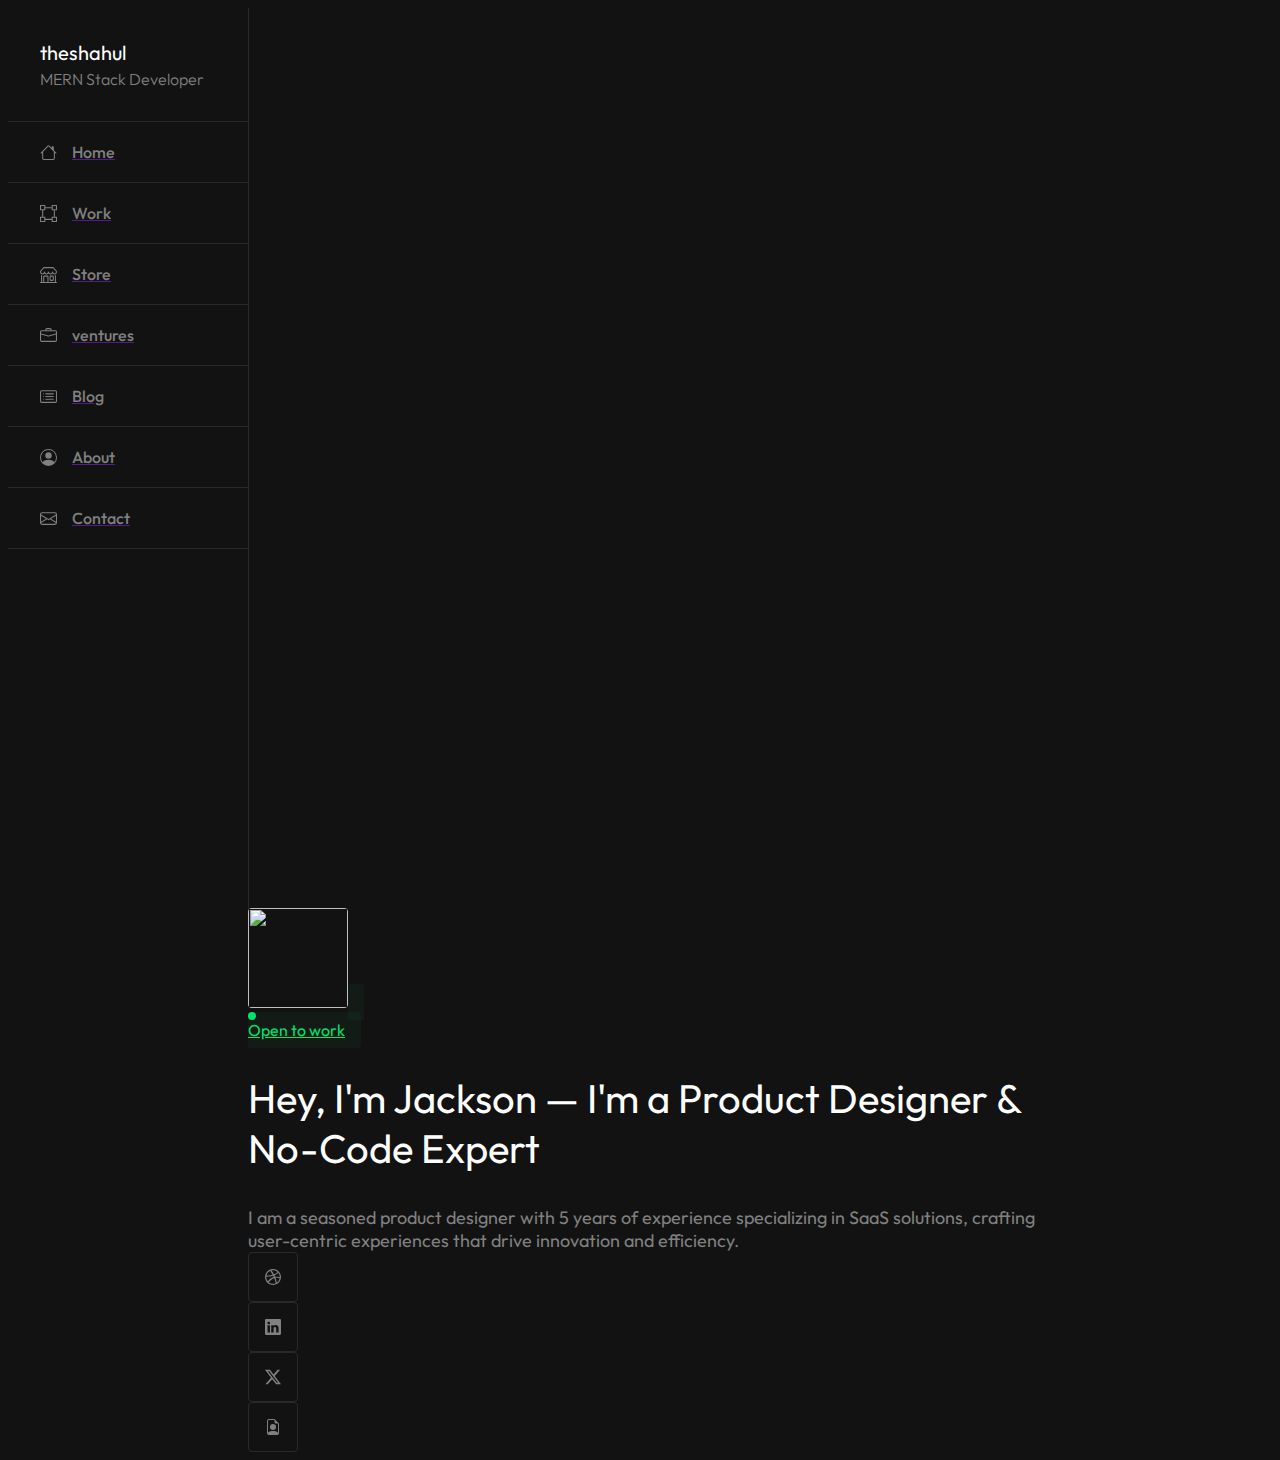
==== index.html @ 5f88583a "works on index.html" ====
<!doctype html>
<html lang="en">

<head>
    <!-- Required meta tags -->
    <meta charset="utf-8">
    <meta name="viewport" content="width=device-width, initial-scale=1">

    <!-- Bootstrap CSS -->
    <link href="https://cdn.jsdelivr.net/npm/bootstrap@5.0.2/dist/css/bootstrap.min.css" rel="stylesheet"
        integrity="sha384-EVSTQN3/azprG1Anm3QDgpJLIm9Nao0Yz1ztcQTwFspd3yD65VohhpuuCOmLASjC" crossorigin="anonymous">

    <!-- bootstrap icons -->
    <link rel="stylesheet" href="https://cdnjs.cloudflare.com/ajax/libs/bootstrap-icons/1.11.1/bootstrap-icons.svg">

    <!-- common css -->
    <link rel="stylesheet" href="assets/css/common.css">

    <!-- index css -->
    <link rel="stylesheet" href="assets/css/index.css">


    <title>theshahul</title>
</head>

<body>

    <!-- navbar start here -->
    <div class="side-navbar d-flex flex-column position-fixed top-0 start-0">
        <div class="side-navbar-name-jobtitle-wrap">
            <h5 class="side-navbar-name">theshahul</h5>
            <p class="side-navbar-jobtitle">MERN Stack Developer</p>
            <div class="navbar-btn">
                <label for="check" style="cursor: pointer;">
                    <svg xmlns="http://www.w3.org/2000/svg" width="22" height="22" fill="currentColor"
                        class="bi bi-grid" viewBox="0 0 16 16" id="navbar-btn-icon">
                        <path
                            d="M1 2.5A1.5 1.5 0 0 1 2.5 1h3A1.5 1.5 0 0 1 7 2.5v3A1.5 1.5 0 0 1 5.5 7h-3A1.5 1.5 0 0 1 1 5.5v-3zM2.5 2a.5.5 0 0 0-.5.5v3a.5.5 0 0 0 .5.5h3a.5.5 0 0 0 .5-.5v-3a.5.5 0 0 0-.5-.5h-3zm6.5.5A1.5 1.5 0 0 1 10.5 1h3A1.5 1.5 0 0 1 15 2.5v3A1.5 1.5 0 0 1 13.5 7h-3A1.5 1.5 0 0 1 9 5.5v-3zm1.5-.5a.5.5 0 0 0-.5.5v3a.5.5 0 0 0 .5.5h3a.5.5 0 0 0 .5-.5v-3a.5.5 0 0 0-.5-.5h-3zM1 10.5A1.5 1.5 0 0 1 2.5 9h3A1.5 1.5 0 0 1 7 10.5v3A1.5 1.5 0 0 1 5.5 15h-3A1.5 1.5 0 0 1 1 13.5v-3zm1.5-.5a.5.5 0 0 0-.5.5v3a.5.5 0 0 0 .5.5h3a.5.5 0 0 0 .5-.5v-3a.5.5 0 0 0-.5-.5h-3zm6.5.5A1.5 1.5 0 0 1 10.5 9h3a1.5 1.5 0 0 1 1.5 1.5v3a1.5 1.5 0 0 1-1.5 1.5h-3A1.5 1.5 0 0 1 9 13.5v-3zm1.5-.5a.5.5 0 0 0-.5.5v3a.5.5 0 0 0 .5.5h3a.5.5 0 0 0 .5-.5v-3a.5.5 0 0 0-.5-.5h-3z" />
                    </svg>
                </label>
            </div>
        </div>
        <input type="checkbox" id="check" style="display: none;">
        <nav class="side-navbar-items d-flex flex-column">
            <a href="" class="text-decoration-none">
                <div class="side-navbar-item">
                    <svg xmlns="http://www.w3.org/2000/svg" width="17" height="17" fill="currentColor"
                        class="bi bi-house" viewBox="0 0 16 16">
                        <path
                            d="M8.707 1.5a1 1 0 0 0-1.414 0L.646 8.146a.5.5 0 0 0 .708.708L2 8.207V13.5A1.5 1.5 0 0 0 3.5 15h9a1.5 1.5 0 0 0 1.5-1.5V8.207l.646.647a.5.5 0 0 0 .708-.708L13 5.793V2.5a.5.5 0 0 0-.5-.5h-1a.5.5 0 0 0-.5.5v1.293L8.707 1.5ZM13 7.207V13.5a.5.5 0 0 1-.5.5h-9a.5.5 0 0 1-.5-.5V7.207l5-5 5 5Z" />
                    </svg>
                    <p>Home</p>
                </div>
            </a>
            <a href="" class="text-decoration-none">
                <div class="side-navbar-item">
                    <svg xmlns="http://www.w3.org/2000/svg" width="17" height="17" fill="currentColor"
                        class="bi bi-bounding-box" viewBox="0 0 16 16">
                        <path
                            d="M5 2V0H0v5h2v6H0v5h5v-2h6v2h5v-5h-2V5h2V0h-5v2H5zm6 1v2h2v6h-2v2H5v-2H3V5h2V3h6zm1-2h3v3h-3V1zm3 11v3h-3v-3h3zM4 15H1v-3h3v3zM1 4V1h3v3H1z" />
                    </svg>
                    <p>Work</p>
                </div>
            </a>
            <a href="" class="text-decoration-none">
                <div class="side-navbar-item">
                    <svg xmlns="http://www.w3.org/2000/svg" width="17" height="17" fill="currentColor"
                        class="bi bi-shop" viewBox="0 0 16 16">
                        <path
                            d="M2.97 1.35A1 1 0 0 1 3.73 1h8.54a1 1 0 0 1 .76.35l2.609 3.044A1.5 1.5 0 0 1 16 5.37v.255a2.375 2.375 0 0 1-4.25 1.458A2.371 2.371 0 0 1 9.875 8 2.37 2.37 0 0 1 8 7.083 2.37 2.37 0 0 1 6.125 8a2.37 2.37 0 0 1-1.875-.917A2.375 2.375 0 0 1 0 5.625V5.37a1.5 1.5 0 0 1 .361-.976l2.61-3.045zm1.78 4.275a1.375 1.375 0 0 0 2.75 0 .5.5 0 0 1 1 0 1.375 1.375 0 0 0 2.75 0 .5.5 0 0 1 1 0 1.375 1.375 0 1 0 2.75 0V5.37a.5.5 0 0 0-.12-.325L12.27 2H3.73L1.12 5.045A.5.5 0 0 0 1 5.37v.255a1.375 1.375 0 0 0 2.75 0 .5.5 0 0 1 1 0zM1.5 8.5A.5.5 0 0 1 2 9v6h1v-5a1 1 0 0 1 1-1h3a1 1 0 0 1 1 1v5h6V9a.5.5 0 0 1 1 0v6h.5a.5.5 0 0 1 0 1H.5a.5.5 0 0 1 0-1H1V9a.5.5 0 0 1 .5-.5zM4 15h3v-5H4v5zm5-5a1 1 0 0 1 1-1h2a1 1 0 0 1 1 1v3a1 1 0 0 1-1 1h-2a1 1 0 0 1-1-1v-3zm3 0h-2v3h2v-3z" />
                    </svg>
                    <p>Store</p>
                </div>
            </a>
            <a href="" class="text-decoration-none">
                <div class="side-navbar-item">
                    <svg xmlns="http://www.w3.org/2000/svg" width="17" height="17" fill="currentColor"
                        class="bi bi-briefcase" viewBox="0 0 16 16">
                        <path
                            d="M6.5 1A1.5 1.5 0 0 0 5 2.5V3H1.5A1.5 1.5 0 0 0 0 4.5v8A1.5 1.5 0 0 0 1.5 14h13a1.5 1.5 0 0 0 1.5-1.5v-8A1.5 1.5 0 0 0 14.5 3H11v-.5A1.5 1.5 0 0 0 9.5 1h-3zm0 1h3a.5.5 0 0 1 .5.5V3H6v-.5a.5.5 0 0 1 .5-.5zm1.886 6.914L15 7.151V12.5a.5.5 0 0 1-.5.5h-13a.5.5 0 0 1-.5-.5V7.15l6.614 1.764a1.5 1.5 0 0 0 .772 0zM1.5 4h13a.5.5 0 0 1 .5.5v1.616L8.129 7.948a.5.5 0 0 1-.258 0L1 6.116V4.5a.5.5 0 0 1 .5-.5z" />
                    </svg>
                    <p>ventures</p>
                </div>
            </a>
            <a href="" class="text-decoration-none">
                <div class="side-navbar-item">
                    <svg xmlns="http://www.w3.org/2000/svg" width="17" height="17" fill="currentColor"
                        class="bi bi-card-list" viewBox="0 0 16 16">
                        <path
                            d="M14.5 3a.5.5 0 0 1 .5.5v9a.5.5 0 0 1-.5.5h-13a.5.5 0 0 1-.5-.5v-9a.5.5 0 0 1 .5-.5h13zm-13-1A1.5 1.5 0 0 0 0 3.5v9A1.5 1.5 0 0 0 1.5 14h13a1.5 1.5 0 0 0 1.5-1.5v-9A1.5 1.5 0 0 0 14.5 2h-13z" />
                        <path
                            d="M5 8a.5.5 0 0 1 .5-.5h7a.5.5 0 0 1 0 1h-7A.5.5 0 0 1 5 8zm0-2.5a.5.5 0 0 1 .5-.5h7a.5.5 0 0 1 0 1h-7a.5.5 0 0 1-.5-.5zm0 5a.5.5 0 0 1 .5-.5h7a.5.5 0 0 1 0 1h-7a.5.5 0 0 1-.5-.5zm-1-5a.5.5 0 1 1-1 0 .5.5 0 0 1 1 0zM4 8a.5.5 0 1 1-1 0 .5.5 0 0 1 1 0zm0 2.5a.5.5 0 1 1-1 0 .5.5 0 0 1 1 0z" />
                    </svg>
                    <p>Blog</p>
                </div>
            </a>
            <a href="" class="text-decoration-none">
                <div class="side-navbar-item">
                    <svg xmlns="http://www.w3.org/2000/svg" width="17" height="17" fill="currentColor"
                        class="bi bi-person-circle" viewBox="0 0 16 16">
                        <path d="M11 6a3 3 0 1 1-6 0 3 3 0 0 1 6 0z" />
                        <path fill-rule="evenodd"
                            d="M0 8a8 8 0 1 1 16 0A8 8 0 0 1 0 8zm8-7a7 7 0 0 0-5.468 11.37C3.242 11.226 4.805 10 8 10s4.757 1.225 5.468 2.37A7 7 0 0 0 8 1z" />
                    </svg>
                    <p>About</p>
                </div>
            </a>
            <a href="" class="text-decoration-none">
                <div class="side-navbar-item">
                    <svg xmlns="http://www.w3.org/2000/svg" width="17" height="17" fill="currentColor"
                        class="bi bi-envelope" viewBox="0 0 16 16">
                        <path
                            d="M0 4a2 2 0 0 1 2-2h12a2 2 0 0 1 2 2v8a2 2 0 0 1-2 2H2a2 2 0 0 1-2-2V4Zm2-1a1 1 0 0 0-1 1v.217l7 4.2 7-4.2V4a1 1 0 0 0-1-1H2Zm13 2.383-4.708 2.825L15 11.105V5.383Zm-.034 6.876-5.64-3.471L8 9.583l-1.326-.795-5.64 3.47A1 1 0 0 0 2 13h12a1 1 0 0 0 .966-.741ZM1 11.105l4.708-2.897L1 5.383v5.722Z" />
                    </svg>
                    <p>Contact</p>
                </div>
            </a>
        </nav>
    </div>
    <!-- navbar end here -->


    <!-- main content start here -->
    <main class="main-content">
        <div class="about-section-sub-wrap p-5 d-flex justify-content-center">
            <div class="d-flex flex-column about-section-sub">
                <div class="d-flex justify-content-between">
                    <img src="https://framerusercontent.com/images/oIyuUF3XQRzJcoPj4QE687vFhCo.jpg?scale-down-to=512"
                        alt="" width="100px" height="100px" style="object-fit: cover;border-radius: 4px;">
                    <a href="" class="text-decoration-none d-flex gap-3 open-to-work-btn align-items-center">
                        <div style="width: 8px;height: 8px;border-radius: 100%;background-color: rgb(3, 226, 107);">
                        </div>
                        Open to work
                    </a>
                </div>
                <div class="d-flex flex-column gap-3" style="max-width: 800px;">
                    <h2 class="about-section-sub-heading">
                        Hey, I'm Jackson — I'm a Product Designer & No-Code Expert
                    </h2>
                    <p class="about-section-sub-description">I am a seasoned product designer with 5 years of experience specializing in SaaS solutions,
                        crafting user-centric experiences that drive innovation and efficiency.</p>
                </div>
                <div class="d-flex gap-3">
                    <a href="" class="social-item">
                        <svg xmlns="http://www.w3.org/2000/svg" width="16" height="16" fill="currentColor"
                            class="bi bi-dribbble" viewBox="0 0 16 16">
                            <path fill-rule="evenodd"
                                d="M8 0C3.584 0 0 3.584 0 8s3.584 8 8 8c4.408 0 8-3.584 8-8s-3.592-8-8-8zm5.284 3.688a6.802 6.802 0 0 1 1.545 4.251c-.226-.043-2.482-.503-4.755-.217-.052-.112-.096-.234-.148-.355-.139-.33-.295-.668-.451-.99 2.516-1.023 3.662-2.498 3.81-2.69zM8 1.18c1.735 0 3.323.65 4.53 1.718-.122.174-1.155 1.553-3.584 2.464-1.12-2.056-2.36-3.74-2.551-4A6.95 6.95 0 0 1 8 1.18zm-2.907.642A43.123 43.123 0 0 1 7.627 5.77c-3.193.85-6.013.833-6.317.833a6.865 6.865 0 0 1 3.783-4.78zM1.163 8.01V7.8c.295.01 3.61.053 7.02-.971.199.381.381.772.555 1.162l-.27.078c-3.522 1.137-5.396 4.243-5.553 4.504a6.817 6.817 0 0 1-1.752-4.564zM8 14.837a6.785 6.785 0 0 1-4.19-1.44c.12-.252 1.509-2.924 5.361-4.269.018-.009.026-.009.044-.017a28.246 28.246 0 0 1 1.457 5.18A6.722 6.722 0 0 1 8 14.837zm3.81-1.171c-.07-.417-.435-2.412-1.328-4.868 2.143-.338 4.017.217 4.251.295a6.774 6.774 0 0 1-2.924 4.573z" />
                        </svg>
                    </a>
                    <a href="" class="social-item">
                        <svg xmlns="http://www.w3.org/2000/svg" width="16" height="16" fill="currentColor"
                            class="bi bi-linkedin" viewBox="0 0 16 16">
                            <path
                                d="M0 1.146C0 .513.526 0 1.175 0h13.65C15.474 0 16 .513 16 1.146v13.708c0 .633-.526 1.146-1.175 1.146H1.175C.526 16 0 15.487 0 14.854V1.146zm4.943 12.248V6.169H2.542v7.225h2.401zm-1.2-8.212c.837 0 1.358-.554 1.358-1.248-.015-.709-.52-1.248-1.342-1.248-.822 0-1.359.54-1.359 1.248 0 .694.521 1.248 1.327 1.248h.016zm4.908 8.212V9.359c0-.216.016-.432.08-.586.173-.431.568-.878 1.232-.878.869 0 1.216.662 1.216 1.634v3.865h2.401V9.25c0-2.22-1.184-3.252-2.764-3.252-1.274 0-1.845.7-2.165 1.193v.025h-.016a5.54 5.54 0 0 1 .016-.025V6.169h-2.4c.03.678 0 7.225 0 7.225h2.4z" />
                        </svg>
                    </a>
                    <a href="" class="social-item">
                        <svg xmlns="http://www.w3.org/2000/svg" width="16" height="16" fill="currentColor"
                            class="bi bi-twitter-x" viewBox="0 0 16 16">
                            <path
                                d="M12.6.75h2.454l-5.36 6.142L16 15.25h-4.937l-3.867-5.07-4.425 5.07H.316l5.733-6.57L0 .75h5.063l3.495 4.633L12.601.75Zm-.86 13.028h1.36L4.323 2.145H2.865l8.875 11.633Z" />
                        </svg>
                    </a>
                    <a href="" class="social-item">
                        <svg xmlns="http://www.w3.org/2000/svg" width="16" height="16" fill="currentColor"
                            class="bi bi-file-earmark-person" viewBox="0 0 16 16">
                            <path d="M11 8a3 3 0 1 1-6 0 3 3 0 0 1 6 0z" />
                            <path
                                d="M14 14V4.5L9.5 0H4a2 2 0 0 0-2 2v12a2 2 0 0 0 2 2h8a2 2 0 0 0 2-2zM9.5 3A1.5 1.5 0 0 0 11 4.5h2v9.255S12 12 8 12s-5 1.755-5 1.755V2a1 1 0 0 1 1-1h5.5v2z" />
                        </svg>
                    </a>
                </div>
            </div>
        </div>
    </main>
    <!-- main content end here -->









    <!-- navbar script -->
    <script src="assets/javascript/navbar.js"></script>

    <!-- Bootstrap Bundle with Popper -->
    <script src="https://cdn.jsdelivr.net/npm/bootstrap@5.0.2/dist/js/bootstrap.bundle.min.js"
        integrity="sha384-MrcW6ZMFYlzcLA8Nl+NtUVF0sA7MsXsP1UyJoMp4YLEuNSfAP+JcXn/tWtIaxVXM"
        crossorigin="anonymous"></script>


</body>

</html>
---- assets/css/common.css ----
@import url('https://fonts.googleapis.com/css2?family=Outfit:wght@100;200;300;400;500&display=swap');


:root {
    --background-color: rgb(18, 18, 18);
    --primary-text-color: rgb(255, 255, 255);
    --secomdary-text-color: rgb(128, 128, 128);
    --border-color: rgb(41, 41, 41);
    --hover-yellow: rgba(252, 163, 17, 1);
    --hover-primary: rgb(25, 25, 25);
    --font-size-12: 12px;
    --font-size-14: 14px;
    --font-size-16: 16px;
    --font-size-18: 18px;
    --font-size-20: 20px;
    --font-size-28: 28px;
    --font-size-40: 40px;
    --font-weight-100: 100;
    --font-weight-200: 200;
    --font-weight-300: 300;
    --font-weight-400: 400;
    --font-weight-500: 500;

}


body {
    background-color: var(--background-color);
    font-family: 'Outfit', sans-serif;
    font-size: 16px;
}


/* navbar css start */
.side-navbar {
    z-index: 999;
    width: 240px;
    height: 100vh;
    border: none;
    border-right: 1px solid var(--border-color);
    background-color: var(--background-color);
}


.side-navbar-name-jobtitle-wrap {
    padding: 32px;
    display: flex;
    flex-direction: column;
    gap: 4px;
    border-bottom: 1px solid var(--border-color);
}


.side-navbar-name-jobtitle-wrap h5,
p {
    margin: 0;
    padding: 0;
}

.side-navbar-name {
    font-size: var(--font-size-20);
    font-weight: var(--font-weight-400);
    color: var(--primary-text-color);
    transition: color ease-in;
    cursor: pointer;
}

.side-navbar-name:hover {
    color: var(--hover-yellow);
}

.side-navbar-jobtitle {
    cursor: pointer;
    color: var(--secomdary-text-color);
    font-size: var(--font-size-16);
    font-weight: var(--font-weight-300);
}

.navbar-btn {
    display: none;
}

.side-navbar-item {
    padding: 20px 32px;
    border-bottom: 1px solid var(--border-color);
    display: flex;
    align-items: center;
    gap: 15px;
    color: var(--secomdary-text-color);
    font-size: var(--font-size-16);
    font-weight: var(--font-weight-500);
    transition: all .4s ease-in-out;
    background-color: var(--background-color);
}

.side-navbar-item:hover {
    background-color: var(--hover-primary);
    color: var(--primary-text-color);
}

.navbar-btn-icon-rotate-45 {
    transform: rotate(45deg);
    transition: transform .3s ease-in-out;
}

.navbar-btn-icon-rotate-0 {
    transform: rotate(0);
    transition: transform .3s ease-in-out;
}

@media screen and (max-width:1200px) {

    .side-navbar {
        width: 100%;
        height: 60px;
        border: none;
        border-bottom: 1px solid var(--border-color);
        background-color: var(--background-color);

    }

    .side-navbar-jobtitle {
        display: none;
    }

    .side-navbar-name-jobtitle-wrap {
        border: none;
        padding: 0 2rem;
        display: flex;
        flex-direction: row;
        align-items: center;
        justify-content: space-between;
        min-height: 60px;
        z-index: 998;
        background-color: var(--background-color);
        border-bottom: 1px solid var(--border-color);
    }

    .side-navbar-items {
        transform: translateY(-170%);
        transition: transform .4s ease-in-out;
        z-index: 997;

    }

    .navbar-btn {
        display: block;
        color: var(--primary-text-color);

    }

    #check:checked~.side-navbar-items {
        transform: translateY(0);
    }

}

/* navbar css end */
---- assets/css/index.css ----
@import url(./common.css);

.main-content {
    margin-left: 240px;
}

.about-section-sub {
    width: 1400px;
    gap: 40px;
}

.open-to-work-btn {
    background-color: rgba(18, 253, 127, 0.04);
    border-radius: 4px;
    color: rgb(3, 226, 107);
    padding: 8px 16px;
    transition: all .3s ease-in;
    height: min-content;
}

.open-to-work-btn:hover {
    background-color: rgba(18, 253, 128, 0.068);
    color: rgb(3, 226, 107);
}

.social-item {
    width: 48px;
    height: 48px;
    border: 1px solid var(--border-color);
    display: flex;
    align-items: center;
    justify-content: center;
    color: var(--secomdary-text-color);
    border-radius: 4px;
    transition: all .4s ease-in-out;
}

.social-item:hover {
    background-color: var(--hover-primary);
    color: var(--primary-text-color);
}

.about-section-sub-heading {
    font-size: var(--font-size-40);
    color: var(--primary-text-color);
    font-weight: var(--font-wight-400);
}

.about-section-sub-description {
    color: var(--secomdary-text-color);
    font-weight: var(--font-wight-300);
    font-size: var(--font-size-18);

}

@media screen and (max-width:1200px) {
    .main-content {
        margin-left: 0;
        margin-top: 60px;
    }
}
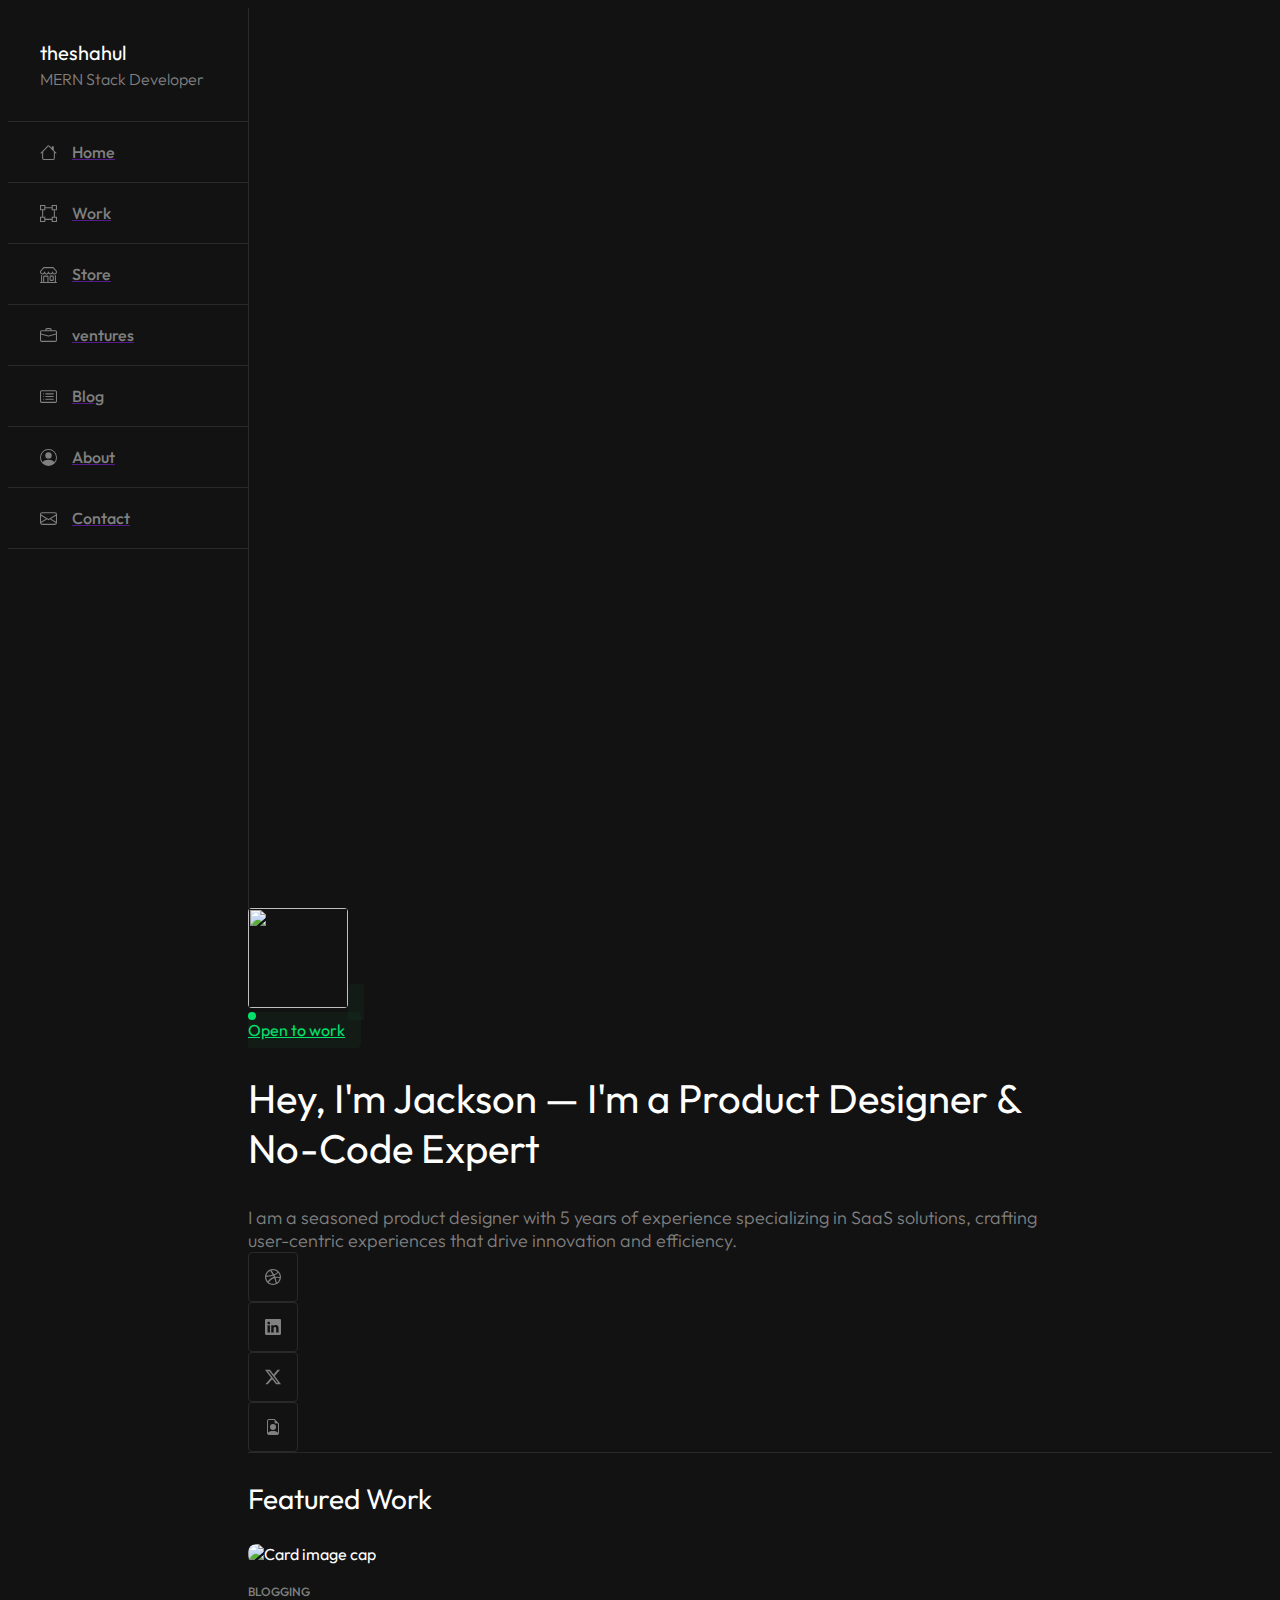
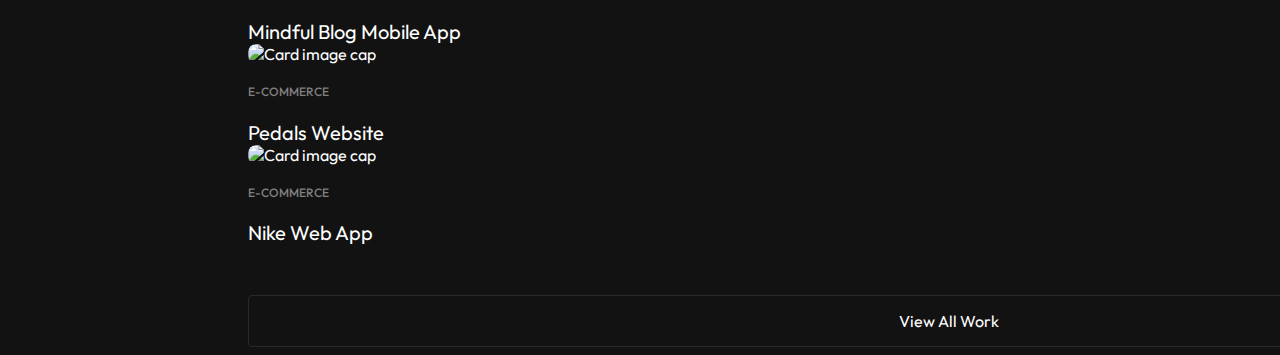
==== commit 4cb3cf0f: "create featured work section in index.html,need more good code practice" ====
--- a/index.html
+++ b/index.html
@@ -122,8 +122,8 @@
 
     <!-- main content start here -->
     <main class="main-content">
-        <div class="about-section-sub-wrap p-5 d-flex justify-content-center">
-            <div class="d-flex flex-column about-section-sub">
+        <div class="about-section-wrap p-md-5 p-4 d-flex justify-content-center">
+            <div class="d-flex flex-column about-section-container">
                 <div class="d-flex justify-content-between">
                     <img src="https://framerusercontent.com/images/oIyuUF3XQRzJcoPj4QE687vFhCo.jpg?scale-down-to=512"
                         alt="" width="100px" height="100px" style="object-fit: cover;border-radius: 4px;">
@@ -133,11 +133,12 @@
                         Open to work
                     </a>
                 </div>
-                <div class="d-flex flex-column gap-3" style="max-width: 800px;">
-                    <h2 class="about-section-sub-heading">
+                <div class="d-flex flex-column gap-3 about-section-content">
+                    <h2 class="about-section-heading">
                         Hey, I'm Jackson — I'm a Product Designer & No-Code Expert
                     </h2>
-                    <p class="about-section-sub-description">I am a seasoned product designer with 5 years of experience specializing in SaaS solutions,
+                    <p class="about-section-description">I am a seasoned product designer with 5 years of experience
+                        specializing in SaaS solutions,
                         crafting user-centric experiences that drive innovation and efficiency.</p>
                 </div>
                 <div class="d-flex gap-3">
@@ -173,6 +174,66 @@
                 </div>
             </div>
         </div>
+        <div class="featured-work-section-wrap p-md-5 p-4 d-flex justify-content-center">
+            <div class="featured-work-section-container " style="width: 1400px;">
+                <div class="featured-work-section-head-wrap">
+                    <h3 class="featured-work-section-heading">Featured Work</h3>
+                </div>
+                <div class="row justify-content-between mt-5" style="row-gap: 30px;">
+                    <div class="col-12  col-lg-6 col-xl-4">
+                        <div class="card" style="width: 100%;">
+                            <div class="image-wrap">
+                                <img class="card-img-top"
+                                    src="https://framerusercontent.com/images/isuy4zvThkzCNgjg9FrXesN4DJA.webp"
+                                    alt="Card image cap">
+                            </div>
+                            <div class="card-body">
+                                <h5 class="card-title">BLOGGING</h5>
+                                <p class="card-text">
+                                    Mindful Blog Mobile App
+                                </p>
+
+                            </div>
+                        </div>
+                    </div>
+                    <div class="col-12  col-lg-6 col-xl-4">
+                        <div class="card" style="width: 100%;">
+                            <div class="image-wrap">
+                                <img class="card-img-top"
+                                    src="https://framerusercontent.com/images/VL1paRJcTdgdBftv6w0aff87XQQ.jpg?scale-down-to=512"
+                                    alt="Card image cap">
+                            </div>
+                            <div class="card-body">
+                                <h5 class="card-title">E-COMMERCE</h5>
+                                <p class="card-text">Pedals Website</p>
+
+                            </div>
+                        </div>
+                    </div>
+                    <div class="col-12  col-lg-6 col-xl-4">
+                        <div class="card" style="width: 100%;">
+                            <div class="image-wrap">
+                                <img class="card-img-top"
+                                    src="https://framerusercontent.com/images/KQp15xIkdDYP9w6se5eUh9Rq7Y.jpg?scale-down-to=512"
+                                    alt="Card image cap">
+                            </div>
+                            <div class="card-body">
+                                <h5 class="card-title">
+                                    E-COMMERCE</h5>
+                                <p class="card-text">Nike Web App</p>
+
+                            </div>
+                        </div>
+                    </div>
+                </div>
+                <a href="" class="bottom-btn">
+                    <div class="bottom-btn-text">
+                        <span class="first-text">View All Work</span>
+                        <span class="second-text">View All Work</span>
+                    </div>
+                </a>
+            </div>
+        </div>
     </main>
     <!-- main content end here -->
 
--- a/assets/css/index.css
+++ b/assets/css/index.css
@@ -4,7 +4,11 @@
     margin-left: 240px;
 }
 
-.about-section-sub {
+.about-section-wrap {
+    border-bottom: 1px solid var(--border-color);
+}
+
+.about-section-container {
     width: 1400px;
     gap: 40px;
 }
@@ -40,17 +44,112 @@
     color: var(--primary-text-color);
 }
 
-.about-section-sub-heading {
+.about-section-content {
+    max-width: 800px;
+}
+
+.about-section-heading {
     font-size: var(--font-size-40);
     color: var(--primary-text-color);
-    font-weight: var(--font-wight-400);
+    font-weight: var(--font-weight-400);
 }
 
-.about-section-sub-description {
+.about-section-description {
     color: var(--secomdary-text-color);
-    font-weight: var(--font-wight-300);
+    font-weight: var(--font-weight-300);
     font-size: var(--font-size-18);
 
+}
+
+.featured-work-section-heading {
+    font-size: var(--font-size-28);
+    color: var(--primary-text-color);
+    font-weight: var(--font-weight-400);
+}
+
+.card {
+    background-color: transparent;
+    color: var(--primary-text-color);
+    border-radius: 8px;
+    cursor: pointer;
+}
+
+.image-wrap {
+    overflow: hidden;
+    border-radius: inherit;
+}
+
+.card:hover .card-img-top {
+    transform: scale(1.1);
+}
+
+.card:hover .card-body .card-text {
+    color: var(--hover-yellow);
+}
+
+.card-img-top {
+    border-radius: inherit;
+    height: 300px;
+    object-fit: cover;
+    transition: all .3s ease-in-out;
+    width: 100%;
+}
+
+.card-body {
+    margin-top: 15px;
+    padding: 0;
+}
+
+.card-title {
+    font-size: var(--font-size-12);
+    color: var(--secomdary-text-color);
+    font-weight: var(--font-weight-500);
+}
+
+.card-text {
+    font-size: var(--font-size-20);
+    font-weight: var(--font-weight-400);
+    transition: all .3s ease-in-out;
+}
+
+.bottom-btn {
+    display: flex;
+    align-items: center;
+    justify-content: center;
+    width: 100%;
+    color: var(--primary-text-color);
+    border: 1px solid var(--border-color);
+    text-decoration: none;
+    max-width: 100%;
+    height: 50px;
+    text-align: center;
+    margin-top: 50px;
+    border-radius: 4px;
+    overflow: hidden;
+    transition: all .4s ease-in-out;
+
+}
+
+.bottom-btn-text {
+    position: relative;
+    transition: all .4s ease-in-out;
+}
+
+.second-text {
+    position: absolute;
+    top: 50px;
+    text-wrap: nowrap;
+    left: 0;
+}
+
+.bottom-btn:hover .bottom-btn-text {
+    transform: translateY(-50px);
+}
+
+
+.bottom-btn:hover {
+    background-color: var(--hover-primary);
+    color: var(--primary-text-color);
 }
 
 @media screen and (max-width:1200px) {
@@ -58,4 +157,8 @@
         margin-left: 0;
         margin-top: 60px;
     }
+
+    .about-section-heading {
+        font-size: 32px;
+    }
 }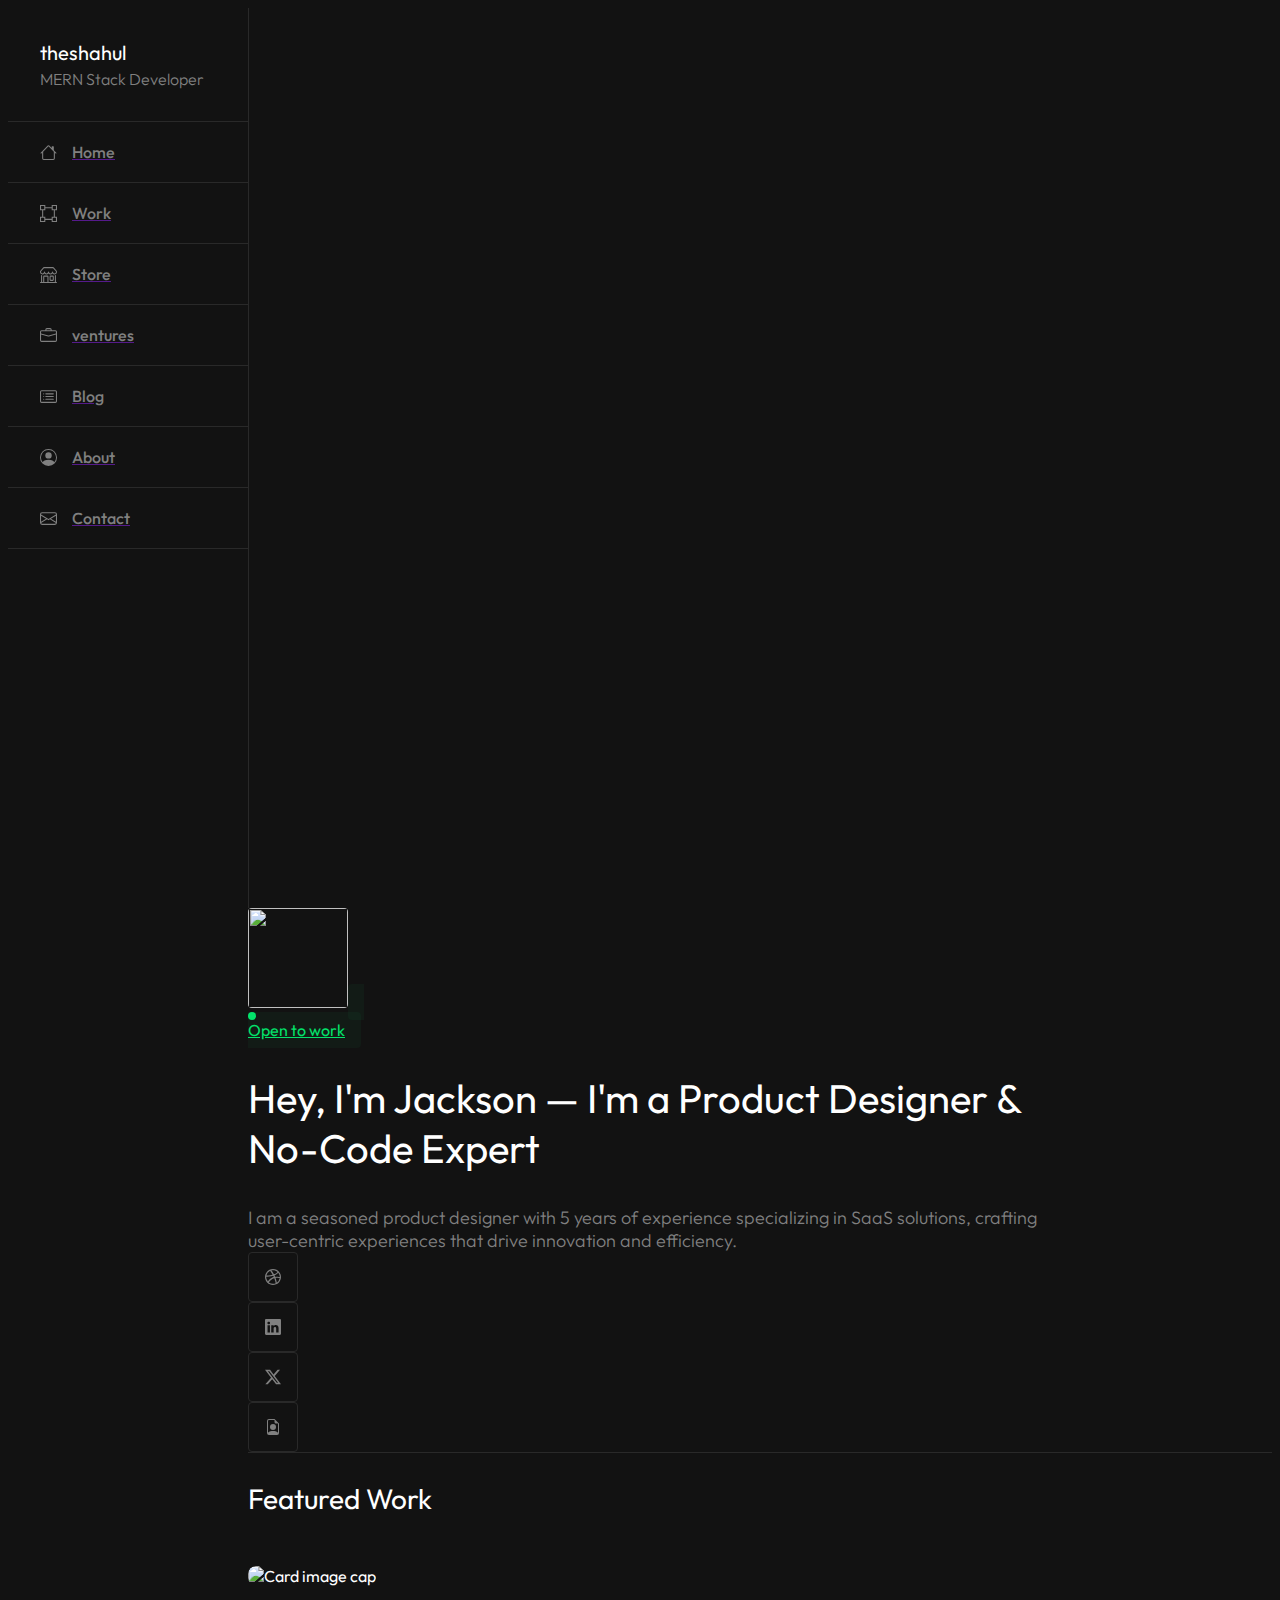
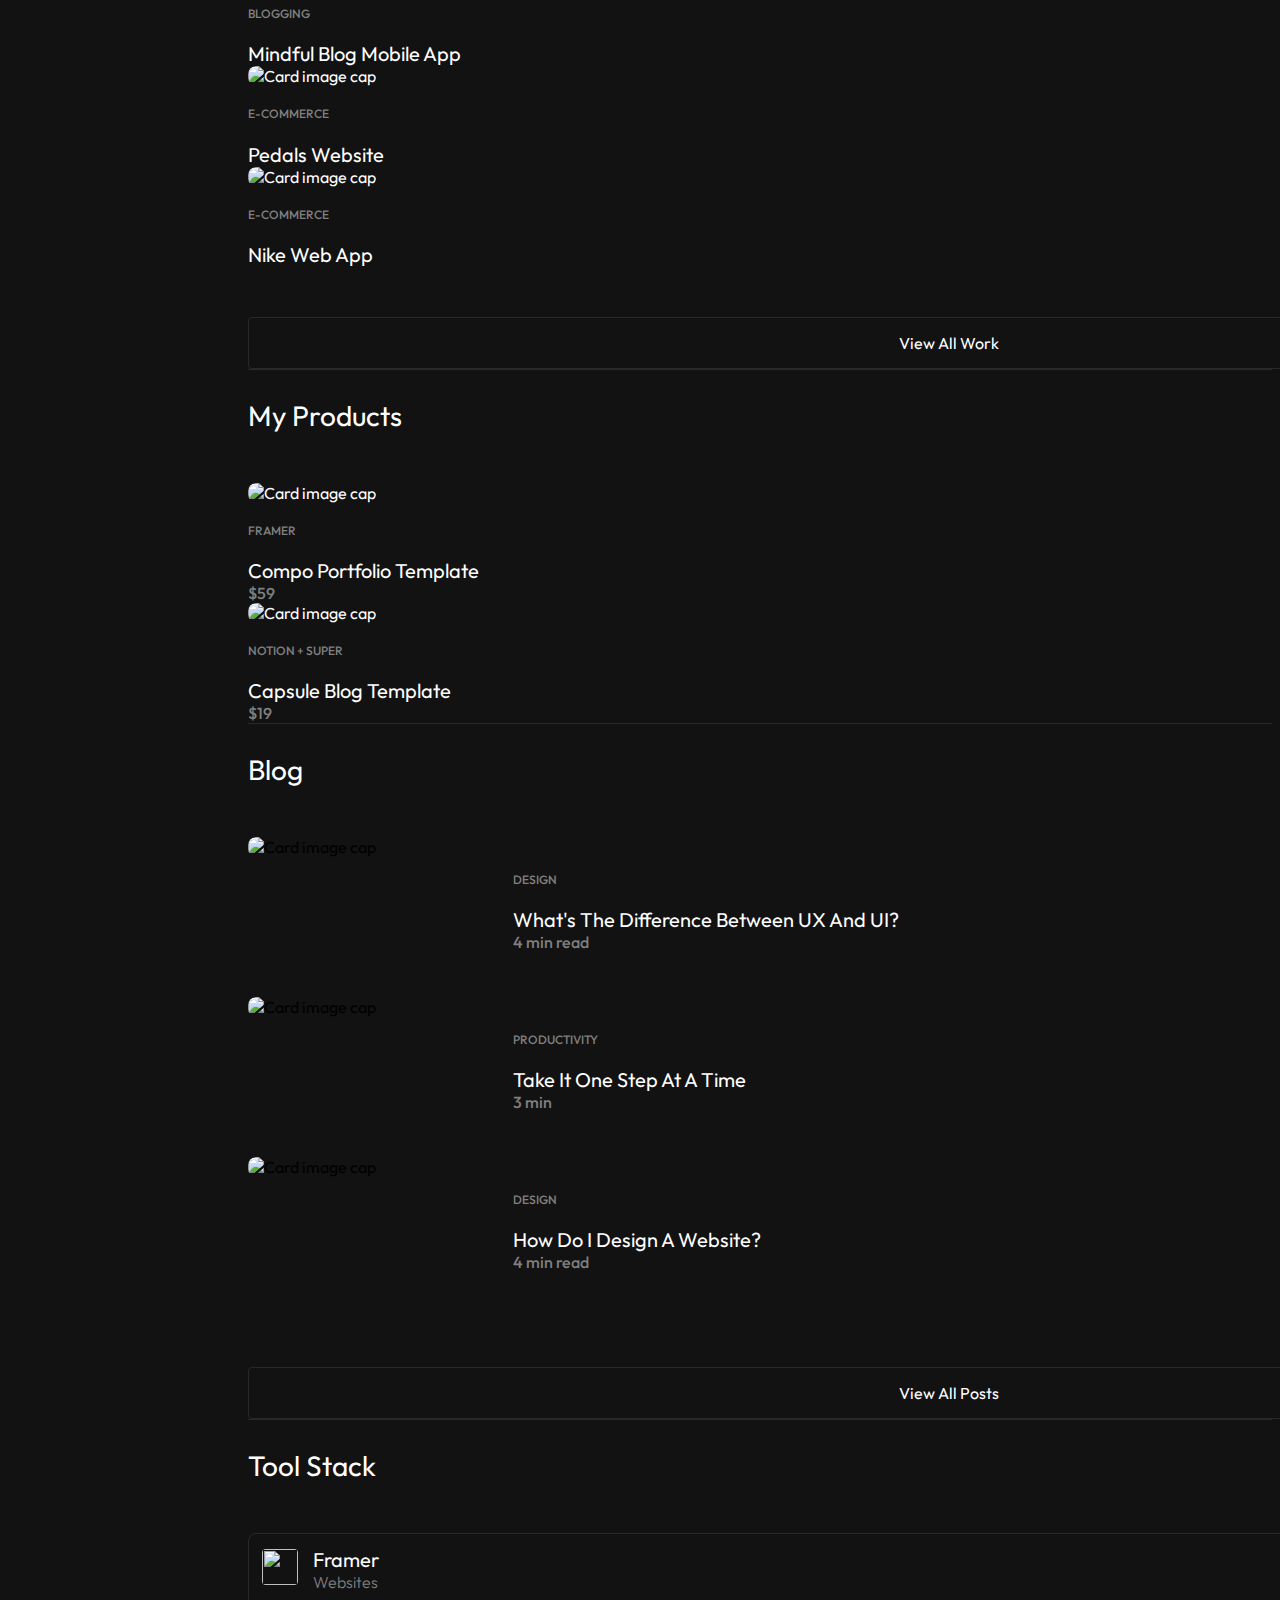
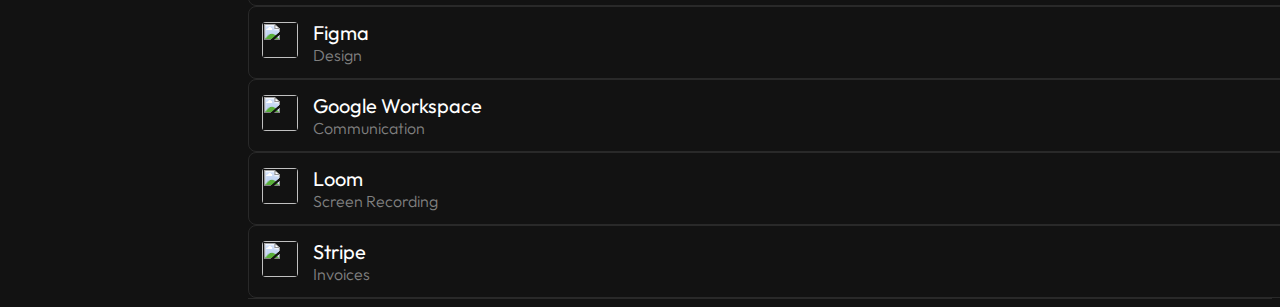
==== commit 9faee577: "index.html almost completed and code arranged" ====
--- a/index.html
+++ b/index.html
@@ -174,15 +174,15 @@
                 </div>
             </div>
         </div>
-        <div class="featured-work-section-wrap p-md-5 p-4 d-flex justify-content-center">
-            <div class="featured-work-section-container " style="width: 1400px;">
-                <div class="featured-work-section-head-wrap">
-                    <h3 class="featured-work-section-heading">Featured Work</h3>
-                </div>
-                <div class="row justify-content-between mt-5" style="row-gap: 30px;">
-                    <div class="col-12  col-lg-6 col-xl-4">
+        <div class="section-wrap p-md-5 p-4 d-flex justify-content-center">
+            <div class="section-container">
+                <div class="section-title-wrap">
+                    <h3 class="section-title">Featured Work</h3>
+                </div>
+                <div class="row" style="row-gap: 30px;">
+                    <div class="col-12 col-lg-6 col-xl-4">
                         <div class="card" style="width: 100%;">
-                            <div class="image-wrap">
+                            <div class="card-img-top-wrap">
                                 <img class="card-img-top"
                                     src="https://framerusercontent.com/images/isuy4zvThkzCNgjg9FrXesN4DJA.webp"
                                     alt="Card image cap">
@@ -196,9 +196,9 @@
                             </div>
                         </div>
                     </div>
-                    <div class="col-12  col-lg-6 col-xl-4">
+                    <div class="col-12 col-lg-6 col-xl-4">
                         <div class="card" style="width: 100%;">
-                            <div class="image-wrap">
+                            <div class="card-img-top-wrap">
                                 <img class="card-img-top"
                                     src="https://framerusercontent.com/images/VL1paRJcTdgdBftv6w0aff87XQQ.jpg?scale-down-to=512"
                                     alt="Card image cap">
@@ -206,13 +206,12 @@
                             <div class="card-body">
                                 <h5 class="card-title">E-COMMERCE</h5>
                                 <p class="card-text">Pedals Website</p>
-
-                            </div>
-                        </div>
-                    </div>
-                    <div class="col-12  col-lg-6 col-xl-4">
+                            </div>
+                        </div>
+                    </div>
+                    <div class="col-12 col-lg-6 col-xl-4">
                         <div class="card" style="width: 100%;">
-                            <div class="image-wrap">
+                            <div class="card-img-top-wrap">
                                 <img class="card-img-top"
                                     src="https://framerusercontent.com/images/KQp15xIkdDYP9w6se5eUh9Rq7Y.jpg?scale-down-to=512"
                                     alt="Card image cap">
@@ -226,12 +225,174 @@
                         </div>
                     </div>
                 </div>
-                <a href="" class="bottom-btn">
-                    <div class="bottom-btn-text">
+                <a href="" class="custom-btn">
+                    <div class="custom-btn-text-wrap">
                         <span class="first-text">View All Work</span>
                         <span class="second-text">View All Work</span>
                     </div>
                 </a>
+            </div>
+        </div>
+        <div class="section-wrap p-md-5 p-4 d-flex justify-content-center">
+            <div class="section-container">
+                <div class="section-title-wrap">
+                    <h3 class="section-title">My Products</h3>
+                </div>
+                <div class="row" style="row-gap: 30px;">
+                    <div class="col-12 col-lg-6 col-xl-4">
+                        <div class="card" style="width: 100%;">
+                            <div class="card-img-top-wrap">
+                                <img class="card-img-top"
+                                    src="https://framerusercontent.com/images/xfJ0De3PVS3nvLmkH27fvSOJun4.webp"
+                                    alt="Card image cap">
+                            </div>
+                            <div class="card-body">
+                                <h5 class="card-title">FRAMER</h5>
+                                <p class="card-text">
+                                    Compo Portfolio Template
+                                </p>
+                                <p class="card-text-sub">$59</p>
+
+                            </div>
+                        </div>
+                    </div>
+                    <div class="col-12 col-lg-6 col-xl-4">
+                        <div class="card" style="width: 100%;">
+                            <div class="card-img-top-wrap">
+                                <img class="card-img-top"
+                                    src="https://framerusercontent.com/images/eMrOslGJ2hLq3cNK5GdBb8yoIA.webp"
+                                    alt="Card image cap">
+                            </div>
+                            <div class="card-body">
+                                <h5 class="card-title">NOTION + SUPER</h5>
+                                <p class="card-text">Capsule Blog Template</p>
+                                <p class="card-text-sub">$19</p>
+                            </div>
+                        </div>
+                    </div>
+                </div>
+            </div>
+        </div>
+
+        <div class="section-wrap p-md-5 p-4 d-flex justify-content-center">
+            <div class="section-container">
+                <div class="section-title-wrap">
+                    <h3 class="section-title">Blog</h3>
+                </div>
+                <div class="row" style="row-gap: 30px;">
+                    <div class="col-lg-12">
+                        <div class="card-2">
+                            <div class="card-2-img-wrap">
+                                <img class="card-2-img"
+                                    src="https://framerusercontent.com/images/b5BAXAQCSX9uo7JqPHBYYsrzQ.jpg?scale-down-to=512"
+                                    alt="Card image cap">
+                            </div>
+                            <div class="card-body">
+                                <h5 class="card-title">DESIGN</h5>
+                                <p class="card-text"> What's The Difference Between UX And UI?</p>
+                                <p class="card-text-sub">4 min read</p>
+                            </div>
+                        </div>
+                    </div>
+                    <div class="col-lg-12">
+                        <div class="card-2">
+                            <div class="card-2-img-wrap">
+                                <img class="card-2-img"
+                                    src="https://framerusercontent.com/images/ErzMHG3Pd5Gk6RDm2eAFB93ihY.jpg?scale-down-to=512"
+                                    alt="Card image cap">
+                            </div>
+                            <div class="card-body">
+                                <h5 class="card-title"> PRODUCTIVITY</h5>
+                                <p class="card-text">Take It One Step At A Time</p>
+                                <p class="card-text-sub">3 min</p>
+                            </div>
+                        </div>
+                    </div>
+                    <div class="col-lg-12">
+                        <div class="card-2">
+                            <div class="card-2-img-wrap">
+                                <img class="card-2-img"
+                                    src="https://framerusercontent.com/images/Oj7IkTyPVB0eMk0EbluNfbb6ZcI.jpg?scale-down-to=512"
+                                    alt="Card image cap">
+                            </div>
+                            <div class="card-body">
+                                <h5 class="card-title">DESIGN</h5>
+                                <p class="card-text">How Do I Design A Website?</p>
+                                <p class="card-text-sub">4 min read</p>
+                            </div>
+                        </div>
+                    </div>
+                </div>
+                <a href="" class="custom-btn">
+                    <div class="custom-btn-text-wrap">
+                        <span class="first-text">View All Posts</span>
+                        <span class="second-text">View All Posts</span>
+                    </div>
+                </a>
+            </div>
+        </div>
+        <div class="section-wrap p-md-5 p-4 d-flex justify-content-center">
+            <div class="section-container">
+                <div class="section-title-wrap">
+                    <h3 class="section-title">Tool Stack</h3>
+                </div>
+                <div class="row" style="row-gap: 30px;">
+                    <div class="col-xl-3 col-lg-4 col-md-6">
+                        <div class="tool-container">
+                            <div class="tool-img">
+                                <img src="https://logo.clearbit.com/Framer.com?size=500" alt="">
+                            </div>
+                            <div class="tool-body">
+                                <p class="tool-title">Framer</p>
+                                <p class="tool-text">Websites</p>
+                            </div>
+                        </div>
+                    </div>
+                    <div class="col-xl-3 col-lg-4 col-md-6">
+                        <div class="tool-container">
+                            <div class="tool-img">
+                                <img src="https://logo.clearbit.com/figmaelements.com?size=500" alt="">
+                            </div>
+                            <div class="tool-body">
+                                <p class="tool-title">Figma</p>
+                                <p class="tool-text">Design</p>
+                            </div>
+                        </div>
+                    </div>
+                    <div class="col-xl-3 col-lg-4 col-md-6">
+                        <div class="tool-container">
+                            <div class="tool-img">
+                                <img src="https://logo.clearbit.com/Google.com?size=500" alt="">
+                            </div>
+                            <div class="tool-body">
+                                <p class="tool-title">Google Workspace</p>
+                                <p class="tool-text"> Communication</p>
+                            </div>
+                        </div>
+                    </div>
+                    <div class="col-xl-3 col-lg-4 col-md-6">
+                        <div class="tool-container">
+                            <div class="tool-img">
+                                <img src="https://logo.clearbit.com/Loom.com?size=500" alt="">
+                            </div>
+                            <div class="tool-body">
+                                <p class="tool-title">Loom</p>
+                                <p class="tool-text">Screen Recording</p>
+                            </div>
+                        </div>
+                    </div>
+                    <div class="col-xl-3 col-lg-4 col-md-6">
+                        <div class="tool-container">
+                            <div class="tool-img">
+                                <img src="https://logo.clearbit.com/Stripe.com?size=500" alt="">
+                            </div>
+                            <div class="tool-body">
+                                <p class="tool-title">Stripe</p>
+                                <p class="tool-text">Invoices</p>
+                            </div>
+                        </div>
+                    </div>
+                </div>
             </div>
         </div>
     </main>
--- a/assets/css/common.css
+++ b/assets/css/common.css
@@ -155,4 +155,181 @@
 
 }
 
-/* navbar css end */+/* navbar css end */
+
+/* main start */
+.main-content {
+    margin-left: 240px;
+}
+
+@media screen and (max-width:1200px) {
+    .main-content {
+        margin-left: 0;
+        margin-top: 60px;
+    }
+}
+
+/* main end */
+
+/* section code start here */
+.section-wrap {
+    border-bottom: 1px solid var(--border-color);
+}
+
+.section-container {
+    width: 1400px;
+}
+
+.section-title-wrap {
+    margin-bottom: 50px;
+}
+
+.section-title {
+    font-size: var(--font-size-28);
+    color: var(--primary-text-color);
+    font-weight: var(--font-weight-400);
+}
+
+/* section code end here */
+
+
+
+
+
+/* card code start here */
+.card {
+    background-color: transparent;
+    color: var(--primary-text-color);
+    border-radius: 8px;
+    cursor: pointer;
+}
+
+.card-img-top-wrap {
+    overflow: hidden;
+    border-radius: inherit;
+}
+
+.card:hover .card-img-top {
+    transform: scale(1.1);
+}
+
+.card:hover .card-body .card-text {
+    color: var(--hover-yellow);
+}
+
+.card-img-top {
+    border-radius: inherit;
+    height: 300px;
+    object-fit: cover;
+    transition: all .3s ease-in-out;
+    width: 100%;
+}
+
+.card-body {
+    margin-top: 15px;
+    padding: 0;
+}
+
+.card-title {
+    font-size: var(--font-size-12);
+    color: var(--secomdary-text-color);
+    font-weight: var(--font-weight-500);
+}
+
+.card-text {
+    font-size: var(--font-size-20);
+    font-weight: var(--font-weight-400);
+    transition: all .3s ease-in-out;
+    color: var(--primary-text-color);
+}
+
+.card-text-sub {
+    font-size: var(--font-size-16);
+    font-weight: var(--font-weight-500);
+    color: var(--secomdary-text-color);
+}
+
+/* card code end here */
+/* card 2 code start here */
+.card-2 {
+    display: flex;
+    border-radius: 8px;
+    gap: 25px;
+    cursor: pointer;
+}
+
+.card-2-img-wrap {
+    width: 240px;
+    height: 160px;
+    border-radius: inherit;
+    overflow: hidden;
+}
+
+.card-2-img {
+    width: 100%;
+    height: 100%;
+    border-radius: inherit;
+    object-fit: cover;
+    transition: all .3s ease-in-out;
+}
+
+.card-2:hover .card-2-img {
+    transform: scale(1.1);
+}
+
+.card-2:hover .card-body .card-text {
+    color: var(--hover-yellow);
+}
+
+@media screen and (max-width:990px) {
+    .card-2 {
+        flex-direction: column;
+    }
+
+    .card-2-img-wrap {
+        width: 100%;
+        height: 300px;
+    }
+}
+
+/* card 2 code end here */
+/* custom button code start here */
+.custom-btn {
+    display: flex;
+    align-items: center;
+    justify-content: center;
+    width: 100%;
+    color: var(--primary-text-color);
+    border: 1px solid var(--border-color);
+    text-decoration: none;
+    max-width: 100%;
+    height: 50px;
+    text-align: center;
+    margin-top: 50px;
+    border-radius: 4px;
+    overflow: hidden;
+    transition: all .4s ease-in-out;
+}
+
+.custom-btn-text-wrap {
+    position: relative;
+    transition: all .4s ease-in-out;
+}
+
+.second-text {
+    position: absolute;
+    top: 50px;
+    text-wrap: nowrap;
+    left: 0;
+}
+
+.custom-btn:hover .custom-btn-text-wrap {
+    transform: translateY(-50px);
+}
+
+.custom-btn:hover {
+    background-color: var(--hover-primary);
+    color: var(--primary-text-color);
+}
+
+/* custom button code end here */--- a/assets/css/index.css
+++ b/assets/css/index.css
@@ -1,8 +1,6 @@
 @import url(./common.css);
 
-.main-content {
-    margin-left: 240px;
-}
+
 
 .about-section-wrap {
     border-bottom: 1px solid var(--border-color);
@@ -61,103 +59,38 @@
 
 }
 
-.featured-work-section-heading {
-    font-size: var(--font-size-28);
-    color: var(--primary-text-color);
-    font-weight: var(--font-weight-400);
-}
-
-.card {
-    background-color: transparent;
-    color: var(--primary-text-color);
+.tool-container {
+    padding: 13px;
+    border: 1px solid var(--border-color);
     border-radius: 8px;
     cursor: pointer;
-}
-
-.image-wrap {
-    overflow: hidden;
-    border-radius: inherit;
-}
-
-.card:hover .card-img-top {
-    transform: scale(1.1);
-}
-
-.card:hover .card-body .card-text {
-    color: var(--hover-yellow);
-}
-
-.card-img-top {
-    border-radius: inherit;
-    height: 300px;
-    object-fit: cover;
-    transition: all .3s ease-in-out;
-    width: 100%;
-}
-
-.card-body {
-    margin-top: 15px;
-    padding: 0;
-}
-
-.card-title {
-    font-size: var(--font-size-12);
-    color: var(--secomdary-text-color);
-    font-weight: var(--font-weight-500);
-}
-
-.card-text {
-    font-size: var(--font-size-20);
-    font-weight: var(--font-weight-400);
-    transition: all .3s ease-in-out;
-}
-
-.bottom-btn {
     display: flex;
+    gap: 15px;
     align-items: center;
-    justify-content: center;
-    width: 100%;
-    color: var(--primary-text-color);
-    border: 1px solid var(--border-color);
-    text-decoration: none;
-    max-width: 100%;
-    height: 50px;
-    text-align: center;
-    margin-top: 50px;
-    border-radius: 4px;
-    overflow: hidden;
-    transition: all .4s ease-in-out;
-
-}
-
-.bottom-btn-text {
-    position: relative;
     transition: all .4s ease-in-out;
 }
 
-.second-text {
-    position: absolute;
-    top: 50px;
-    text-wrap: nowrap;
-    left: 0;
+.tool-container:hover {
+    background-color: var(--hover-primary);
 }
 
-.bottom-btn:hover .bottom-btn-text {
-    transform: translateY(-50px);
+.tool-img img {
+    width: 36px;
+    height: 36px;
+    border-radius: 4px;
 }
-
-
-.bottom-btn:hover {
-    background-color: var(--hover-primary);
+.tool-title{
+    font-size: var(--font-size-20);
+    font-weight: var(--font-weight-400);
     color: var(--primary-text-color);
+}
+.tool-text{
+    font-size: var(--font-size-16);
+    font-weight: var(--font-weight-300);
+    color: var(--secomdary-text-color);
 }
 
 @media screen and (max-width:1200px) {
-    .main-content {
-        margin-left: 0;
-        margin-top: 60px;
-    }
-
     .about-section-heading {
         font-size: 32px;
     }
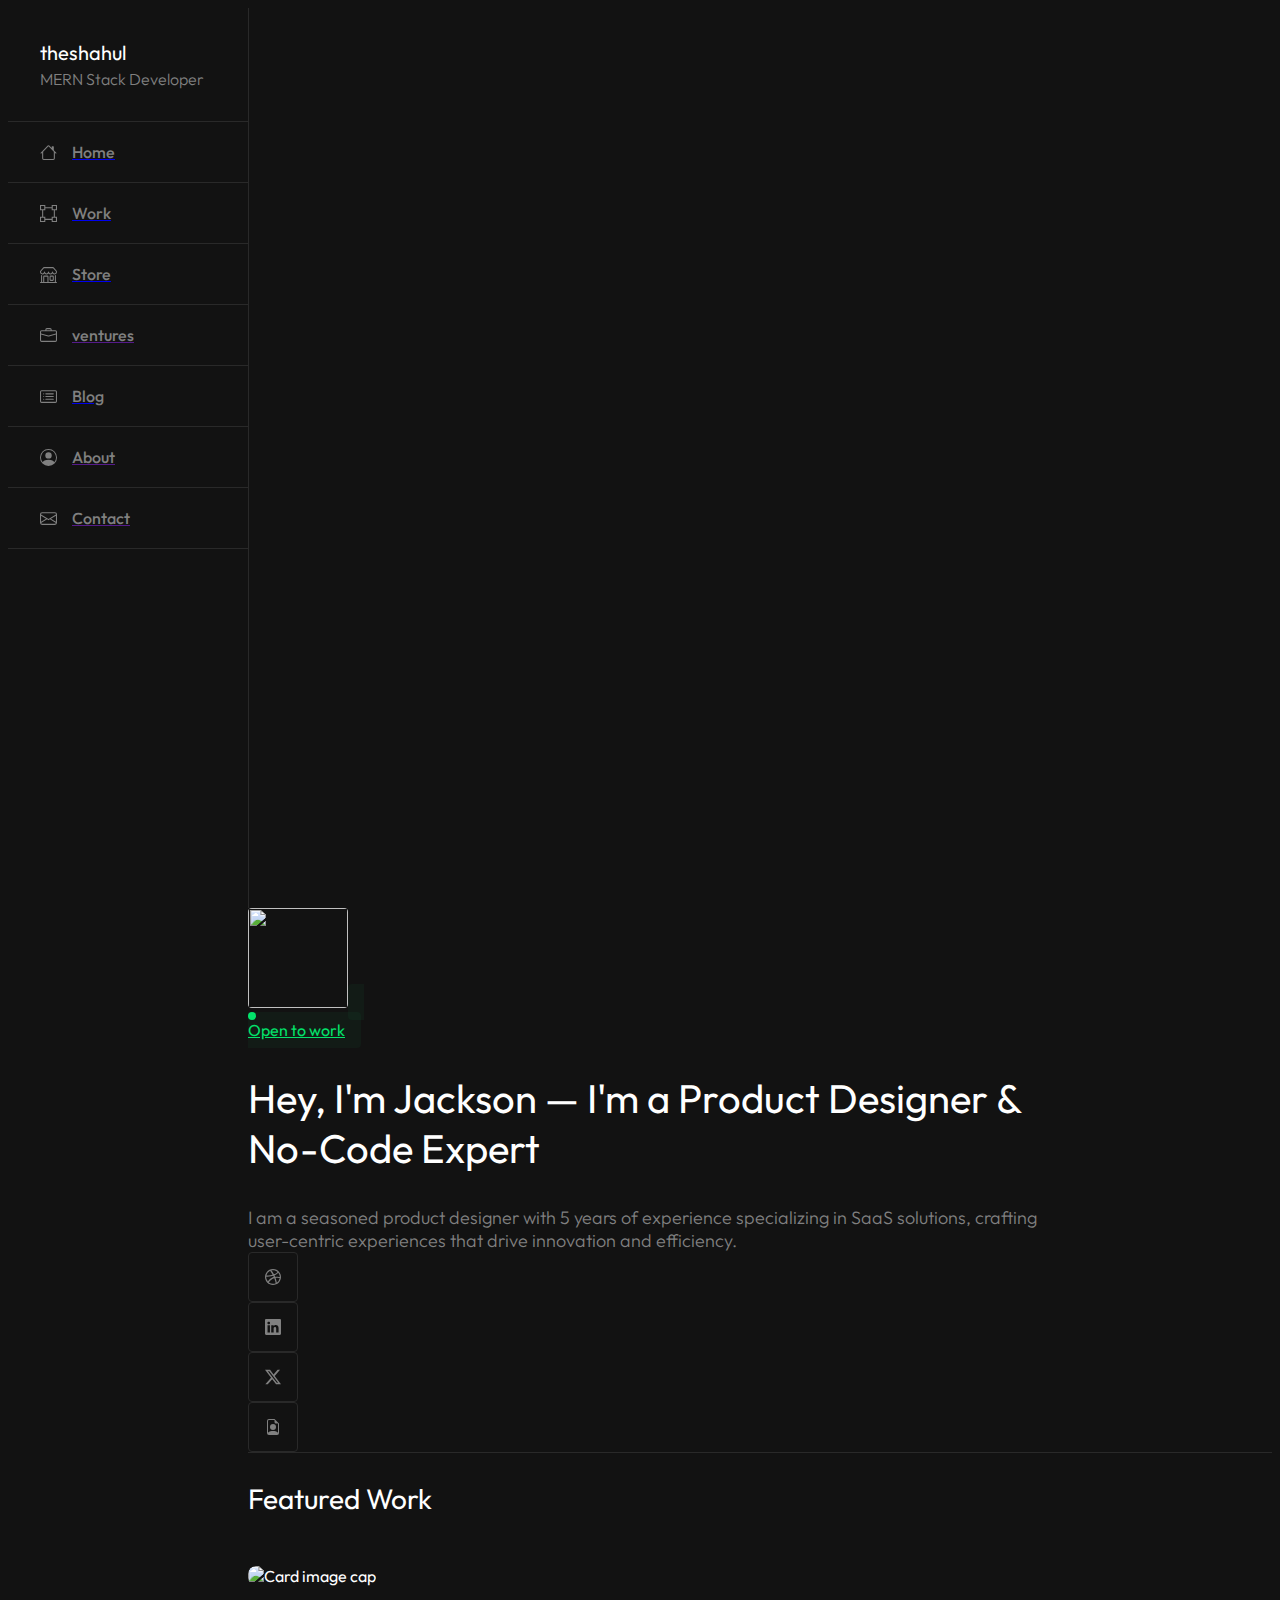
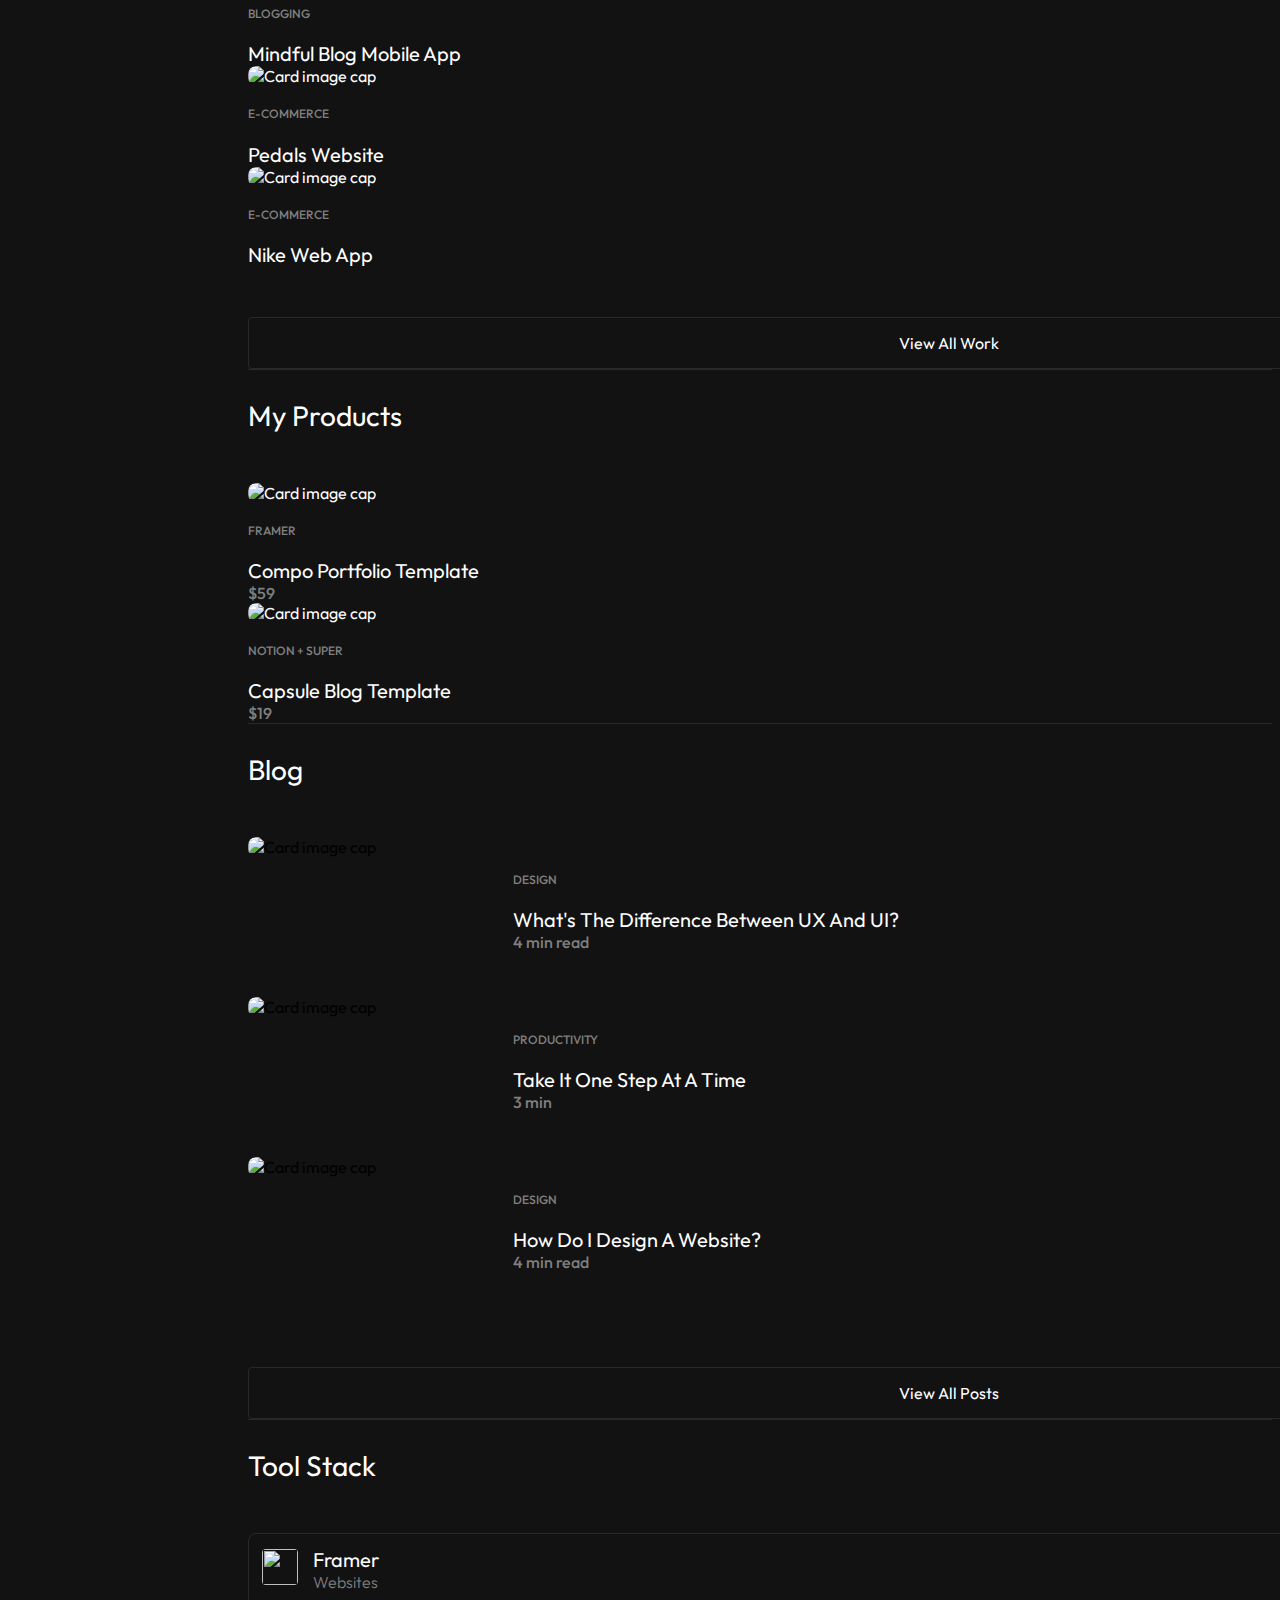
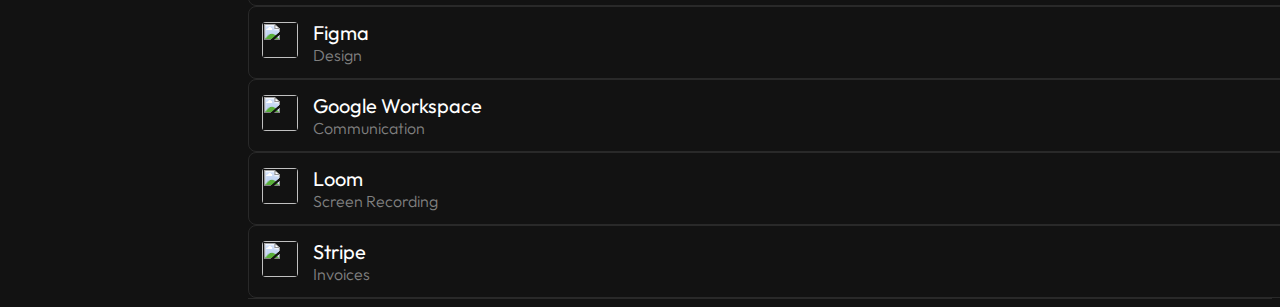
==== commit 6796cdaa: "index.html modified and blog.html,work.html and store.html created" ====
--- a/index.html
+++ b/index.html
@@ -19,12 +19,10 @@
     <!-- index css -->
     <link rel="stylesheet" href="assets/css/index.css">
 
-
     <title>theshahul</title>
 </head>
 
 <body>
-
     <!-- navbar start here -->
     <div class="side-navbar d-flex flex-column position-fixed top-0 start-0">
         <div class="side-navbar-name-jobtitle-wrap">
@@ -42,39 +40,39 @@
         </div>
         <input type="checkbox" id="check" style="display: none;">
         <nav class="side-navbar-items d-flex flex-column">
+            <a href="index.html" class="text-decoration-none">
+                <div class="side-navbar-item">
+                    <svg xmlns="http://www.w3.org/2000/svg" width="17" height="17" fill="currentColor"
+                        class="bi bi-house" viewBox="0 0 16 16">
+                        <path
+                            d="M8.707 1.5a1 1 0 0 0-1.414 0L.646 8.146a.5.5 0 0 0 .708.708L2 8.207V13.5A1.5 1.5 0 0 0 3.5 15h9a1.5 1.5 0 0 0 1.5-1.5V8.207l.646.647a.5.5 0 0 0 .708-.708L13 5.793V2.5a.5.5 0 0 0-.5-.5h-1a.5.5 0 0 0-.5.5v1.293L8.707 1.5ZM13 7.207V13.5a.5.5 0 0 1-.5.5h-9a.5.5 0 0 1-.5-.5V7.207l5-5 5 5Z" />
+                    </svg>
+                    <p>Home</p>
+                </div>
+            </a>
+            <a href="work.html" class="text-decoration-none">
+                <div class="side-navbar-item">
+                    <svg xmlns="http://www.w3.org/2000/svg" width="17" height="17" fill="currentColor"
+                        class="bi bi-bounding-box" viewBox="0 0 16 16">
+                        <path
+                            d="M5 2V0H0v5h2v6H0v5h5v-2h6v2h5v-5h-2V5h2V0h-5v2H5zm6 1v2h2v6h-2v2H5v-2H3V5h2V3h6zm1-2h3v3h-3V1zm3 11v3h-3v-3h3zM4 15H1v-3h3v3zM1 4V1h3v3H1z" />
+                    </svg>
+                    <p>Work</p>
+                </div>
+            </a>
+            <a href="store.html" class="text-decoration-none">
+                <div class="side-navbar-item">
+                    <svg xmlns="http://www.w3.org/2000/svg" width="17" height="17" fill="currentColor"
+                        class="bi bi-shop" viewBox="0 0 16 16">
+                        <path
+                            d="M2.97 1.35A1 1 0 0 1 3.73 1h8.54a1 1 0 0 1 .76.35l2.609 3.044A1.5 1.5 0 0 1 16 5.37v.255a2.375 2.375 0 0 1-4.25 1.458A2.371 2.371 0 0 1 9.875 8 2.37 2.37 0 0 1 8 7.083 2.37 2.37 0 0 1 6.125 8a2.37 2.37 0 0 1-1.875-.917A2.375 2.375 0 0 1 0 5.625V5.37a1.5 1.5 0 0 1 .361-.976l2.61-3.045zm1.78 4.275a1.375 1.375 0 0 0 2.75 0 .5.5 0 0 1 1 0 1.375 1.375 0 0 0 2.75 0 .5.5 0 0 1 1 0 1.375 1.375 0 1 0 2.75 0V5.37a.5.5 0 0 0-.12-.325L12.27 2H3.73L1.12 5.045A.5.5 0 0 0 1 5.37v.255a1.375 1.375 0 0 0 2.75 0 .5.5 0 0 1 1 0zM1.5 8.5A.5.5 0 0 1 2 9v6h1v-5a1 1 0 0 1 1-1h3a1 1 0 0 1 1 1v5h6V9a.5.5 0 0 1 1 0v6h.5a.5.5 0 0 1 0 1H.5a.5.5 0 0 1 0-1H1V9a.5.5 0 0 1 .5-.5zM4 15h3v-5H4v5zm5-5a1 1 0 0 1 1-1h2a1 1 0 0 1 1 1v3a1 1 0 0 1-1 1h-2a1 1 0 0 1-1-1v-3zm3 0h-2v3h2v-3z" />
+                    </svg>
+                    <p>Store</p>
+                </div>
+            </a>
             <a href="" class="text-decoration-none">
                 <div class="side-navbar-item">
                     <svg xmlns="http://www.w3.org/2000/svg" width="17" height="17" fill="currentColor"
-                        class="bi bi-house" viewBox="0 0 16 16">
-                        <path
-                            d="M8.707 1.5a1 1 0 0 0-1.414 0L.646 8.146a.5.5 0 0 0 .708.708L2 8.207V13.5A1.5 1.5 0 0 0 3.5 15h9a1.5 1.5 0 0 0 1.5-1.5V8.207l.646.647a.5.5 0 0 0 .708-.708L13 5.793V2.5a.5.5 0 0 0-.5-.5h-1a.5.5 0 0 0-.5.5v1.293L8.707 1.5ZM13 7.207V13.5a.5.5 0 0 1-.5.5h-9a.5.5 0 0 1-.5-.5V7.207l5-5 5 5Z" />
-                    </svg>
-                    <p>Home</p>
-                </div>
-            </a>
-            <a href="" class="text-decoration-none">
-                <div class="side-navbar-item">
-                    <svg xmlns="http://www.w3.org/2000/svg" width="17" height="17" fill="currentColor"
-                        class="bi bi-bounding-box" viewBox="0 0 16 16">
-                        <path
-                            d="M5 2V0H0v5h2v6H0v5h5v-2h6v2h5v-5h-2V5h2V0h-5v2H5zm6 1v2h2v6h-2v2H5v-2H3V5h2V3h6zm1-2h3v3h-3V1zm3 11v3h-3v-3h3zM4 15H1v-3h3v3zM1 4V1h3v3H1z" />
-                    </svg>
-                    <p>Work</p>
-                </div>
-            </a>
-            <a href="" class="text-decoration-none">
-                <div class="side-navbar-item">
-                    <svg xmlns="http://www.w3.org/2000/svg" width="17" height="17" fill="currentColor"
-                        class="bi bi-shop" viewBox="0 0 16 16">
-                        <path
-                            d="M2.97 1.35A1 1 0 0 1 3.73 1h8.54a1 1 0 0 1 .76.35l2.609 3.044A1.5 1.5 0 0 1 16 5.37v.255a2.375 2.375 0 0 1-4.25 1.458A2.371 2.371 0 0 1 9.875 8 2.37 2.37 0 0 1 8 7.083 2.37 2.37 0 0 1 6.125 8a2.37 2.37 0 0 1-1.875-.917A2.375 2.375 0 0 1 0 5.625V5.37a1.5 1.5 0 0 1 .361-.976l2.61-3.045zm1.78 4.275a1.375 1.375 0 0 0 2.75 0 .5.5 0 0 1 1 0 1.375 1.375 0 0 0 2.75 0 .5.5 0 0 1 1 0 1.375 1.375 0 1 0 2.75 0V5.37a.5.5 0 0 0-.12-.325L12.27 2H3.73L1.12 5.045A.5.5 0 0 0 1 5.37v.255a1.375 1.375 0 0 0 2.75 0 .5.5 0 0 1 1 0zM1.5 8.5A.5.5 0 0 1 2 9v6h1v-5a1 1 0 0 1 1-1h3a1 1 0 0 1 1 1v5h6V9a.5.5 0 0 1 1 0v6h.5a.5.5 0 0 1 0 1H.5a.5.5 0 0 1 0-1H1V9a.5.5 0 0 1 .5-.5zM4 15h3v-5H4v5zm5-5a1 1 0 0 1 1-1h2a1 1 0 0 1 1 1v3a1 1 0 0 1-1 1h-2a1 1 0 0 1-1-1v-3zm3 0h-2v3h2v-3z" />
-                    </svg>
-                    <p>Store</p>
-                </div>
-            </a>
-            <a href="" class="text-decoration-none">
-                <div class="side-navbar-item">
-                    <svg xmlns="http://www.w3.org/2000/svg" width="17" height="17" fill="currentColor"
                         class="bi bi-briefcase" viewBox="0 0 16 16">
                         <path
                             d="M6.5 1A1.5 1.5 0 0 0 5 2.5V3H1.5A1.5 1.5 0 0 0 0 4.5v8A1.5 1.5 0 0 0 1.5 14h13a1.5 1.5 0 0 0 1.5-1.5v-8A1.5 1.5 0 0 0 14.5 3H11v-.5A1.5 1.5 0 0 0 9.5 1h-3zm0 1h3a.5.5 0 0 1 .5.5V3H6v-.5a.5.5 0 0 1 .5-.5zm1.886 6.914L15 7.151V12.5a.5.5 0 0 1-.5.5h-13a.5.5 0 0 1-.5-.5V7.15l6.614 1.764a1.5 1.5 0 0 0 .772 0zM1.5 4h13a.5.5 0 0 1 .5.5v1.616L8.129 7.948a.5.5 0 0 1-.258 0L1 6.116V4.5a.5.5 0 0 1 .5-.5z" />
@@ -82,7 +80,7 @@
                     <p>ventures</p>
                 </div>
             </a>
-            <a href="" class="text-decoration-none">
+            <a href="blog.html" class="text-decoration-none">
                 <div class="side-navbar-item">
                     <svg xmlns="http://www.w3.org/2000/svg" width="17" height="17" fill="currentColor"
                         class="bi bi-card-list" viewBox="0 0 16 16">
@@ -118,10 +116,9 @@
         </nav>
     </div>
     <!-- navbar end here -->
-
-
     <!-- main content start here -->
     <main class="main-content">
+        <!-- about section start here -->
         <div class="about-section-wrap p-md-5 p-4 d-flex justify-content-center">
             <div class="d-flex flex-column about-section-container">
                 <div class="d-flex justify-content-between">
@@ -174,6 +171,8 @@
                 </div>
             </div>
         </div>
+        <!-- about section end here -->
+        <!-- featured work section start here -->
         <div class="section-wrap p-md-5 p-4 d-flex justify-content-center">
             <div class="section-container">
                 <div class="section-title-wrap">
@@ -233,6 +232,8 @@
                 </a>
             </div>
         </div>
+        <!-- featured work section end here -->
+        <!-- my products section start here -->
         <div class="section-wrap p-md-5 p-4 d-flex justify-content-center">
             <div class="section-container">
                 <div class="section-title-wrap">
@@ -273,7 +274,8 @@
                 </div>
             </div>
         </div>
-
+        <!-- my products section end here -->
+        <!-- blog section start here -->
         <div class="section-wrap p-md-5 p-4 d-flex justify-content-center">
             <div class="section-container">
                 <div class="section-title-wrap">
@@ -331,6 +333,8 @@
                 </a>
             </div>
         </div>
+        <!-- blog section end here -->
+        <!-- tool stack section start here -->
         <div class="section-wrap p-md-5 p-4 d-flex justify-content-center">
             <div class="section-container">
                 <div class="section-title-wrap">
@@ -395,6 +399,7 @@
                 </div>
             </div>
         </div>
+        <!-- tool stack section end here -->
     </main>
     <!-- main content end here -->
 
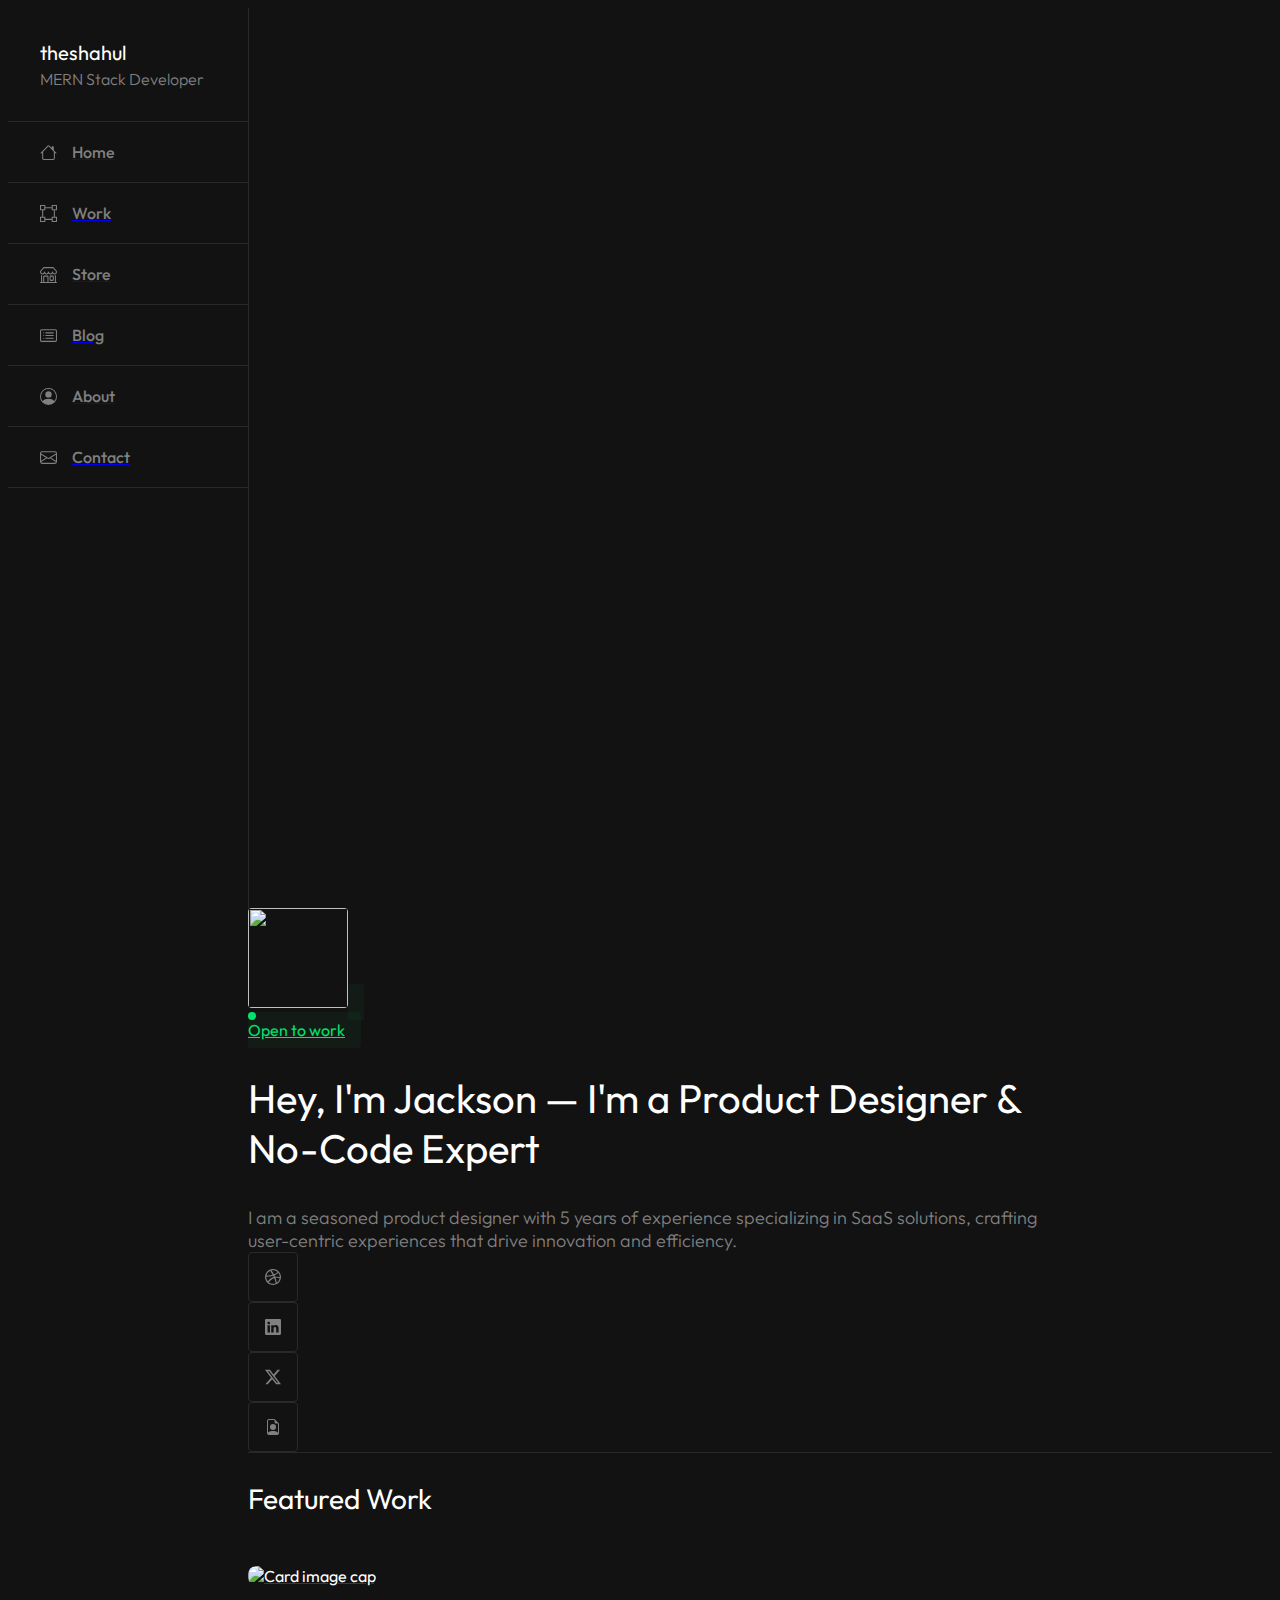
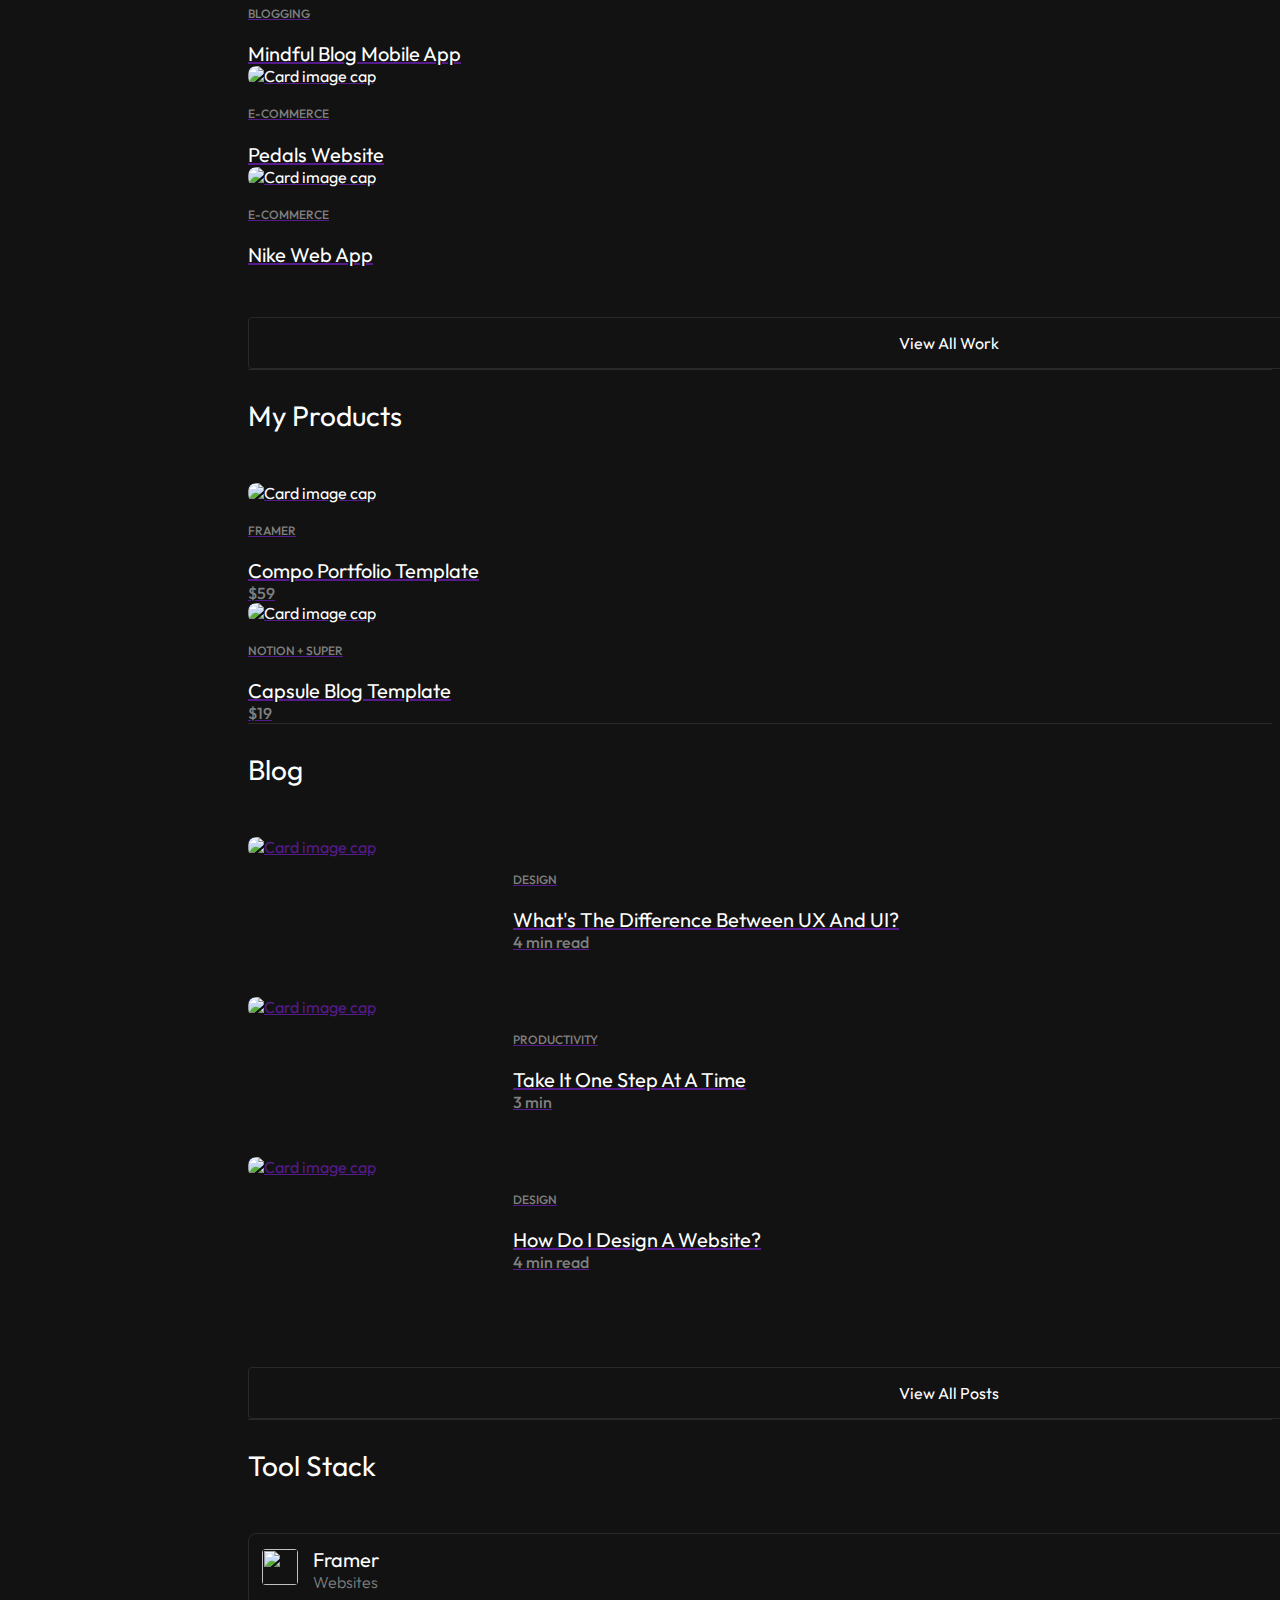
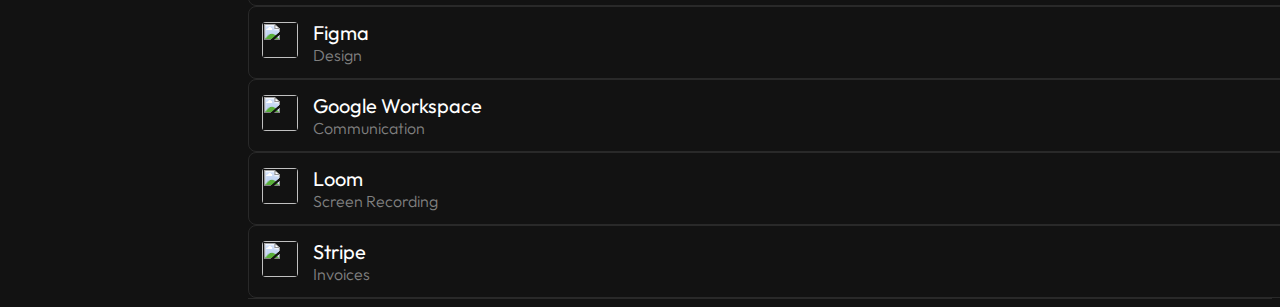
==== commit 1fe119b1: "navigation added to all pages and cards" ====
--- a/index.html
+++ b/index.html
@@ -70,16 +70,6 @@
                     <p>Store</p>
                 </div>
             </a>
-            <a href="" class="text-decoration-none">
-                <div class="side-navbar-item">
-                    <svg xmlns="http://www.w3.org/2000/svg" width="17" height="17" fill="currentColor"
-                        class="bi bi-briefcase" viewBox="0 0 16 16">
-                        <path
-                            d="M6.5 1A1.5 1.5 0 0 0 5 2.5V3H1.5A1.5 1.5 0 0 0 0 4.5v8A1.5 1.5 0 0 0 1.5 14h13a1.5 1.5 0 0 0 1.5-1.5v-8A1.5 1.5 0 0 0 14.5 3H11v-.5A1.5 1.5 0 0 0 9.5 1h-3zm0 1h3a.5.5 0 0 1 .5.5V3H6v-.5a.5.5 0 0 1 .5-.5zm1.886 6.914L15 7.151V12.5a.5.5 0 0 1-.5.5h-13a.5.5 0 0 1-.5-.5V7.15l6.614 1.764a1.5 1.5 0 0 0 .772 0zM1.5 4h13a.5.5 0 0 1 .5.5v1.616L8.129 7.948a.5.5 0 0 1-.258 0L1 6.116V4.5a.5.5 0 0 1 .5-.5z" />
-                    </svg>
-                    <p>ventures</p>
-                </div>
-            </a>
             <a href="blog.html" class="text-decoration-none">
                 <div class="side-navbar-item">
                     <svg xmlns="http://www.w3.org/2000/svg" width="17" height="17" fill="currentColor"
@@ -92,7 +82,7 @@
                     <p>Blog</p>
                 </div>
             </a>
-            <a href="" class="text-decoration-none">
+            <a href="about.html" class="text-decoration-none">
                 <div class="side-navbar-item">
                     <svg xmlns="http://www.w3.org/2000/svg" width="17" height="17" fill="currentColor"
                         class="bi bi-person-circle" viewBox="0 0 16 16">
@@ -103,7 +93,7 @@
                     <p>About</p>
                 </div>
             </a>
-            <a href="" class="text-decoration-none">
+            <a href="contact.html" class="text-decoration-none">
                 <div class="side-navbar-item">
                     <svg xmlns="http://www.w3.org/2000/svg" width="17" height="17" fill="currentColor"
                         class="bi bi-envelope" viewBox="0 0 16 16">
@@ -124,7 +114,8 @@
                 <div class="d-flex justify-content-between">
                     <img src="https://framerusercontent.com/images/oIyuUF3XQRzJcoPj4QE687vFhCo.jpg?scale-down-to=512"
                         alt="" width="100px" height="100px" style="object-fit: cover;border-radius: 4px;">
-                    <a href="" class="text-decoration-none d-flex gap-3 open-to-work-btn align-items-center">
+                    <a href="contact.html"
+                        class="text-decoration-none d-flex gap-3 open-to-work-btn align-items-center">
                         <div style="width: 8px;height: 8px;border-radius: 100%;background-color: rgb(3, 226, 107);">
                         </div>
                         Open to work
@@ -139,28 +130,28 @@
                         crafting user-centric experiences that drive innovation and efficiency.</p>
                 </div>
                 <div class="d-flex gap-3">
-                    <a href="" class="social-item">
+                    <a href="https://dribbble.com/" class="social-item" target="_blank">
                         <svg xmlns="http://www.w3.org/2000/svg" width="16" height="16" fill="currentColor"
                             class="bi bi-dribbble" viewBox="0 0 16 16">
                             <path fill-rule="evenodd"
                                 d="M8 0C3.584 0 0 3.584 0 8s3.584 8 8 8c4.408 0 8-3.584 8-8s-3.592-8-8-8zm5.284 3.688a6.802 6.802 0 0 1 1.545 4.251c-.226-.043-2.482-.503-4.755-.217-.052-.112-.096-.234-.148-.355-.139-.33-.295-.668-.451-.99 2.516-1.023 3.662-2.498 3.81-2.69zM8 1.18c1.735 0 3.323.65 4.53 1.718-.122.174-1.155 1.553-3.584 2.464-1.12-2.056-2.36-3.74-2.551-4A6.95 6.95 0 0 1 8 1.18zm-2.907.642A43.123 43.123 0 0 1 7.627 5.77c-3.193.85-6.013.833-6.317.833a6.865 6.865 0 0 1 3.783-4.78zM1.163 8.01V7.8c.295.01 3.61.053 7.02-.971.199.381.381.772.555 1.162l-.27.078c-3.522 1.137-5.396 4.243-5.553 4.504a6.817 6.817 0 0 1-1.752-4.564zM8 14.837a6.785 6.785 0 0 1-4.19-1.44c.12-.252 1.509-2.924 5.361-4.269.018-.009.026-.009.044-.017a28.246 28.246 0 0 1 1.457 5.18A6.722 6.722 0 0 1 8 14.837zm3.81-1.171c-.07-.417-.435-2.412-1.328-4.868 2.143-.338 4.017.217 4.251.295a6.774 6.774 0 0 1-2.924 4.573z" />
                         </svg>
                     </a>
-                    <a href="" class="social-item">
+                    <a href="https://in.linkedin.com/" class="social-item" target="_blank">
                         <svg xmlns="http://www.w3.org/2000/svg" width="16" height="16" fill="currentColor"
                             class="bi bi-linkedin" viewBox="0 0 16 16">
                             <path
                                 d="M0 1.146C0 .513.526 0 1.175 0h13.65C15.474 0 16 .513 16 1.146v13.708c0 .633-.526 1.146-1.175 1.146H1.175C.526 16 0 15.487 0 14.854V1.146zm4.943 12.248V6.169H2.542v7.225h2.401zm-1.2-8.212c.837 0 1.358-.554 1.358-1.248-.015-.709-.52-1.248-1.342-1.248-.822 0-1.359.54-1.359 1.248 0 .694.521 1.248 1.327 1.248h.016zm4.908 8.212V9.359c0-.216.016-.432.08-.586.173-.431.568-.878 1.232-.878.869 0 1.216.662 1.216 1.634v3.865h2.401V9.25c0-2.22-1.184-3.252-2.764-3.252-1.274 0-1.845.7-2.165 1.193v.025h-.016a5.54 5.54 0 0 1 .016-.025V6.169h-2.4c.03.678 0 7.225 0 7.225h2.4z" />
                         </svg>
                     </a>
-                    <a href="" class="social-item">
+                    <a href="https://twitter.com/" class="social-item" target="_blank">
                         <svg xmlns="http://www.w3.org/2000/svg" width="16" height="16" fill="currentColor"
                             class="bi bi-twitter-x" viewBox="0 0 16 16">
                             <path
                                 d="M12.6.75h2.454l-5.36 6.142L16 15.25h-4.937l-3.867-5.07-4.425 5.07H.316l5.733-6.57L0 .75h5.063l3.495 4.633L12.601.75Zm-.86 13.028h1.36L4.323 2.145H2.865l8.875 11.633Z" />
                         </svg>
                     </a>
-                    <a href="" class="social-item">
+                    <a href="https://read.cv/explore" class="social-item" target="_blank">
                         <svg xmlns="http://www.w3.org/2000/svg" width="16" height="16" fill="currentColor"
                             class="bi bi-file-earmark-person" viewBox="0 0 16 16">
                             <path d="M11 8a3 3 0 1 1-6 0 3 3 0 0 1 6 0z" />
@@ -180,51 +171,57 @@
                 </div>
                 <div class="row" style="row-gap: 30px;">
                     <div class="col-12 col-lg-6 col-xl-4">
-                        <div class="card" style="width: 100%;">
-                            <div class="card-img-top-wrap">
-                                <img class="card-img-top"
-                                    src="https://framerusercontent.com/images/isuy4zvThkzCNgjg9FrXesN4DJA.webp"
-                                    alt="Card image cap">
-                            </div>
-                            <div class="card-body">
-                                <h5 class="card-title">BLOGGING</h5>
-                                <p class="card-text">
-                                    Mindful Blog Mobile App
-                                </p>
-
-                            </div>
-                        </div>
+                        <a href="" class="text-decoration-none">
+                            <div class="card" style="width: 100%;">
+                                <div class="card-img-top-wrap">
+                                    <img class="card-img-top"
+                                        src="https://framerusercontent.com/images/isuy4zvThkzCNgjg9FrXesN4DJA.webp"
+                                        alt="Card image cap">
+                                </div>
+                                <div class="card-body">
+                                    <h5 class="card-title">BLOGGING</h5>
+                                    <p class="card-text">
+                                        Mindful Blog Mobile App
+                                    </p>
+
+                                </div>
+                            </div>
+                        </a>
                     </div>
                     <div class="col-12 col-lg-6 col-xl-4">
-                        <div class="card" style="width: 100%;">
-                            <div class="card-img-top-wrap">
-                                <img class="card-img-top"
-                                    src="https://framerusercontent.com/images/VL1paRJcTdgdBftv6w0aff87XQQ.jpg?scale-down-to=512"
-                                    alt="Card image cap">
-                            </div>
-                            <div class="card-body">
-                                <h5 class="card-title">E-COMMERCE</h5>
-                                <p class="card-text">Pedals Website</p>
-                            </div>
-                        </div>
+                        <a href="" class="text-decoration-none">
+                            <div class="card" style="width: 100%;">
+                                <div class="card-img-top-wrap">
+                                    <img class="card-img-top"
+                                        src="https://framerusercontent.com/images/VL1paRJcTdgdBftv6w0aff87XQQ.jpg?scale-down-to=512"
+                                        alt="Card image cap">
+                                </div>
+                                <div class="card-body">
+                                    <h5 class="card-title">E-COMMERCE</h5>
+                                    <p class="card-text">Pedals Website</p>
+                                </div>
+                            </div>
+                        </a>
                     </div>
                     <div class="col-12 col-lg-6 col-xl-4">
-                        <div class="card" style="width: 100%;">
-                            <div class="card-img-top-wrap">
-                                <img class="card-img-top"
-                                    src="https://framerusercontent.com/images/KQp15xIkdDYP9w6se5eUh9Rq7Y.jpg?scale-down-to=512"
-                                    alt="Card image cap">
-                            </div>
-                            <div class="card-body">
-                                <h5 class="card-title">
-                                    E-COMMERCE</h5>
-                                <p class="card-text">Nike Web App</p>
-
-                            </div>
-                        </div>
-                    </div>
-                </div>
-                <a href="" class="custom-btn">
+                        <a href="" class="text-decoration-none">
+                            <div class="card" style="width: 100%;">
+                                <div class="card-img-top-wrap">
+                                    <img class="card-img-top"
+                                        src="https://framerusercontent.com/images/KQp15xIkdDYP9w6se5eUh9Rq7Y.jpg?scale-down-to=512"
+                                        alt="Card image cap">
+                                </div>
+                                <div class="card-body">
+                                    <h5 class="card-title">
+                                        E-COMMERCE</h5>
+                                    <p class="card-text">Nike Web App</p>
+
+                                </div>
+                            </div>
+                        </a>
+                    </div>
+                </div>
+                <a href="work.html" class="custom-btn">
                     <div class="custom-btn-text-wrap">
                         <span class="first-text">View All Work</span>
                         <span class="second-text">View All Work</span>
@@ -241,35 +238,39 @@
                 </div>
                 <div class="row" style="row-gap: 30px;">
                     <div class="col-12 col-lg-6 col-xl-4">
-                        <div class="card" style="width: 100%;">
-                            <div class="card-img-top-wrap">
-                                <img class="card-img-top"
-                                    src="https://framerusercontent.com/images/xfJ0De3PVS3nvLmkH27fvSOJun4.webp"
-                                    alt="Card image cap">
-                            </div>
-                            <div class="card-body">
-                                <h5 class="card-title">FRAMER</h5>
-                                <p class="card-text">
-                                    Compo Portfolio Template
-                                </p>
-                                <p class="card-text-sub">$59</p>
-
-                            </div>
-                        </div>
+                        <a href="" class="text-decoration-none">
+                            <div class="card" style="width: 100%;">
+                                <div class="card-img-top-wrap">
+                                    <img class="card-img-top"
+                                        src="https://framerusercontent.com/images/xfJ0De3PVS3nvLmkH27fvSOJun4.webp"
+                                        alt="Card image cap">
+                                </div>
+                                <div class="card-body">
+                                    <h5 class="card-title">FRAMER</h5>
+                                    <p class="card-text">
+                                        Compo Portfolio Template
+                                    </p>
+                                    <p class="card-text-sub">$59</p>
+
+                                </div>
+                            </div>
+                        </a>
                     </div>
                     <div class="col-12 col-lg-6 col-xl-4">
-                        <div class="card" style="width: 100%;">
-                            <div class="card-img-top-wrap">
-                                <img class="card-img-top"
-                                    src="https://framerusercontent.com/images/eMrOslGJ2hLq3cNK5GdBb8yoIA.webp"
-                                    alt="Card image cap">
-                            </div>
-                            <div class="card-body">
-                                <h5 class="card-title">NOTION + SUPER</h5>
-                                <p class="card-text">Capsule Blog Template</p>
-                                <p class="card-text-sub">$19</p>
-                            </div>
-                        </div>
+                        <a href="" class="text-decoration-none">
+                            <div class="card" style="width: 100%;">
+                                <div class="card-img-top-wrap">
+                                    <img class="card-img-top"
+                                        src="https://framerusercontent.com/images/eMrOslGJ2hLq3cNK5GdBb8yoIA.webp"
+                                        alt="Card image cap">
+                                </div>
+                                <div class="card-body">
+                                    <h5 class="card-title">NOTION + SUPER</h5>
+                                    <p class="card-text">Capsule Blog Template</p>
+                                    <p class="card-text-sub">$19</p>
+                                </div>
+                            </div>
+                        </a>
                     </div>
                 </div>
             </div>
@@ -283,49 +284,55 @@
                 </div>
                 <div class="row" style="row-gap: 30px;">
                     <div class="col-lg-12">
-                        <div class="card-2">
-                            <div class="card-2-img-wrap">
-                                <img class="card-2-img"
-                                    src="https://framerusercontent.com/images/b5BAXAQCSX9uo7JqPHBYYsrzQ.jpg?scale-down-to=512"
-                                    alt="Card image cap">
-                            </div>
-                            <div class="card-body">
-                                <h5 class="card-title">DESIGN</h5>
-                                <p class="card-text"> What's The Difference Between UX And UI?</p>
-                                <p class="card-text-sub">4 min read</p>
-                            </div>
-                        </div>
+                        <a href="" class="text-decoration-none">
+                            <div class="card-2">
+                                <div class="card-2-img-wrap">
+                                    <img class="card-2-img"
+                                        src="https://framerusercontent.com/images/b5BAXAQCSX9uo7JqPHBYYsrzQ.jpg?scale-down-to=512"
+                                        alt="Card image cap">
+                                </div>
+                                <div class="card-body">
+                                    <h5 class="card-title">DESIGN</h5>
+                                    <p class="card-text"> What's The Difference Between UX And UI?</p>
+                                    <p class="card-text-sub">4 min read</p>
+                                </div>
+                            </div>
+                        </a>
                     </div>
                     <div class="col-lg-12">
-                        <div class="card-2">
-                            <div class="card-2-img-wrap">
-                                <img class="card-2-img"
-                                    src="https://framerusercontent.com/images/ErzMHG3Pd5Gk6RDm2eAFB93ihY.jpg?scale-down-to=512"
-                                    alt="Card image cap">
-                            </div>
-                            <div class="card-body">
-                                <h5 class="card-title"> PRODUCTIVITY</h5>
-                                <p class="card-text">Take It One Step At A Time</p>
-                                <p class="card-text-sub">3 min</p>
-                            </div>
-                        </div>
+                        <a href="" class="text-decoration-none">
+                            <div class="card-2">
+                                <div class="card-2-img-wrap">
+                                    <img class="card-2-img"
+                                        src="https://framerusercontent.com/images/ErzMHG3Pd5Gk6RDm2eAFB93ihY.jpg?scale-down-to=512"
+                                        alt="Card image cap">
+                                </div>
+                                <div class="card-body">
+                                    <h5 class="card-title"> PRODUCTIVITY</h5>
+                                    <p class="card-text">Take It One Step At A Time</p>
+                                    <p class="card-text-sub">3 min</p>
+                                </div>
+                            </div>
+                        </a>
                     </div>
                     <div class="col-lg-12">
-                        <div class="card-2">
-                            <div class="card-2-img-wrap">
-                                <img class="card-2-img"
-                                    src="https://framerusercontent.com/images/Oj7IkTyPVB0eMk0EbluNfbb6ZcI.jpg?scale-down-to=512"
-                                    alt="Card image cap">
-                            </div>
-                            <div class="card-body">
-                                <h5 class="card-title">DESIGN</h5>
-                                <p class="card-text">How Do I Design A Website?</p>
-                                <p class="card-text-sub">4 min read</p>
-                            </div>
-                        </div>
-                    </div>
-                </div>
-                <a href="" class="custom-btn">
+                        <a href="" class="text-decoration-none">
+                            <div class="card-2">
+                                <div class="card-2-img-wrap">
+                                    <img class="card-2-img"
+                                        src="https://framerusercontent.com/images/Oj7IkTyPVB0eMk0EbluNfbb6ZcI.jpg?scale-down-to=512"
+                                        alt="Card image cap">
+                                </div>
+                                <div class="card-body">
+                                    <h5 class="card-title">DESIGN</h5>
+                                    <p class="card-text">How Do I Design A Website?</p>
+                                    <p class="card-text-sub">4 min read</p>
+                                </div>
+                            </div>
+                        </a>
+                    </div>
+                </div>
+                <a href="blog.html" class="custom-btn">
                     <div class="custom-btn-text-wrap">
                         <span class="first-text">View All Posts</span>
                         <span class="second-text">View All Posts</span>
--- a/assets/css/common.css
+++ b/assets/css/common.css
@@ -190,6 +190,25 @@
     font-weight: var(--font-weight-400);
 }
 
+.work-section-title,
+.blog-section-title,
+.store-section-title,
+.about-section-title,
+.contact-section-title {
+    font-size: var(--font-size-40);
+}
+
+@media screen and (max-width:1200px) {
+
+    .work-section-title,
+    .blog-section-title,
+    .store-section-title,
+    .about-section-title,
+    .contact-section-title {
+        font-size: 32px;
+    }
+}
+
 /* section code end here */
 
 
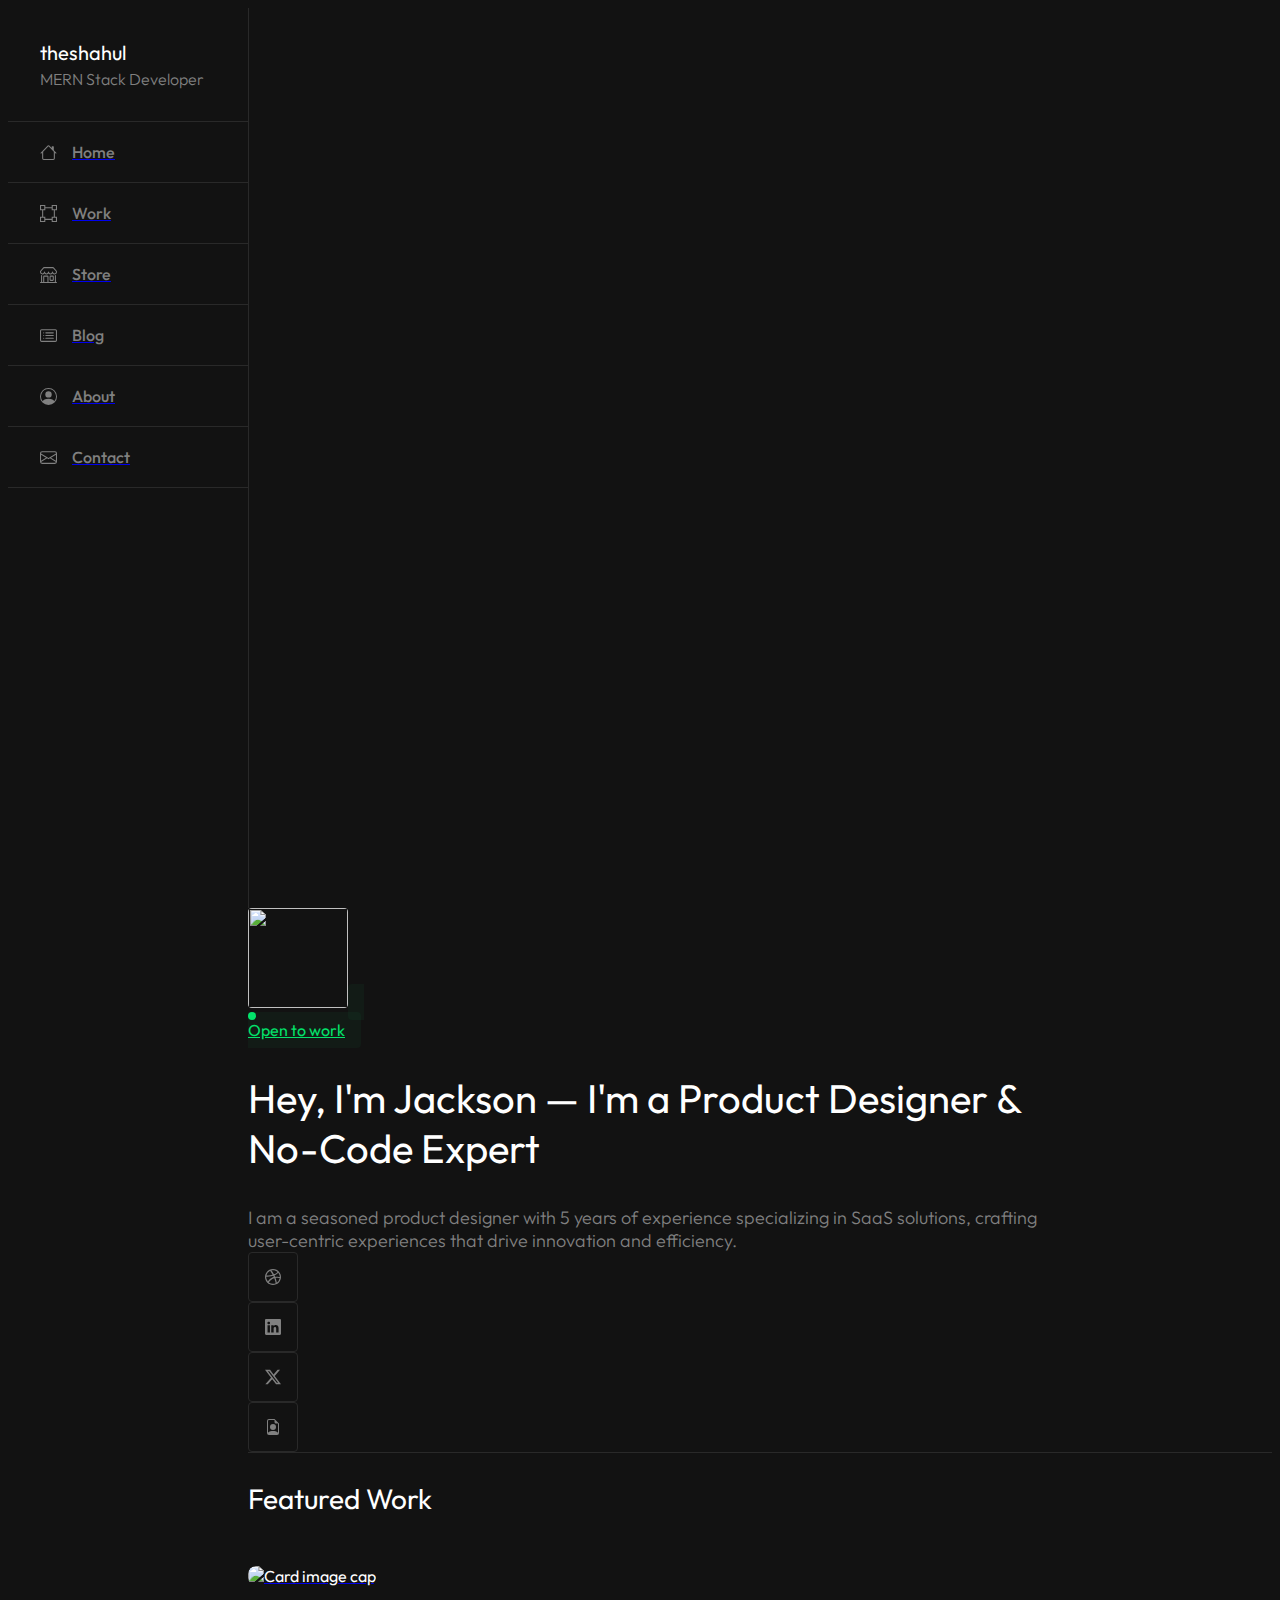
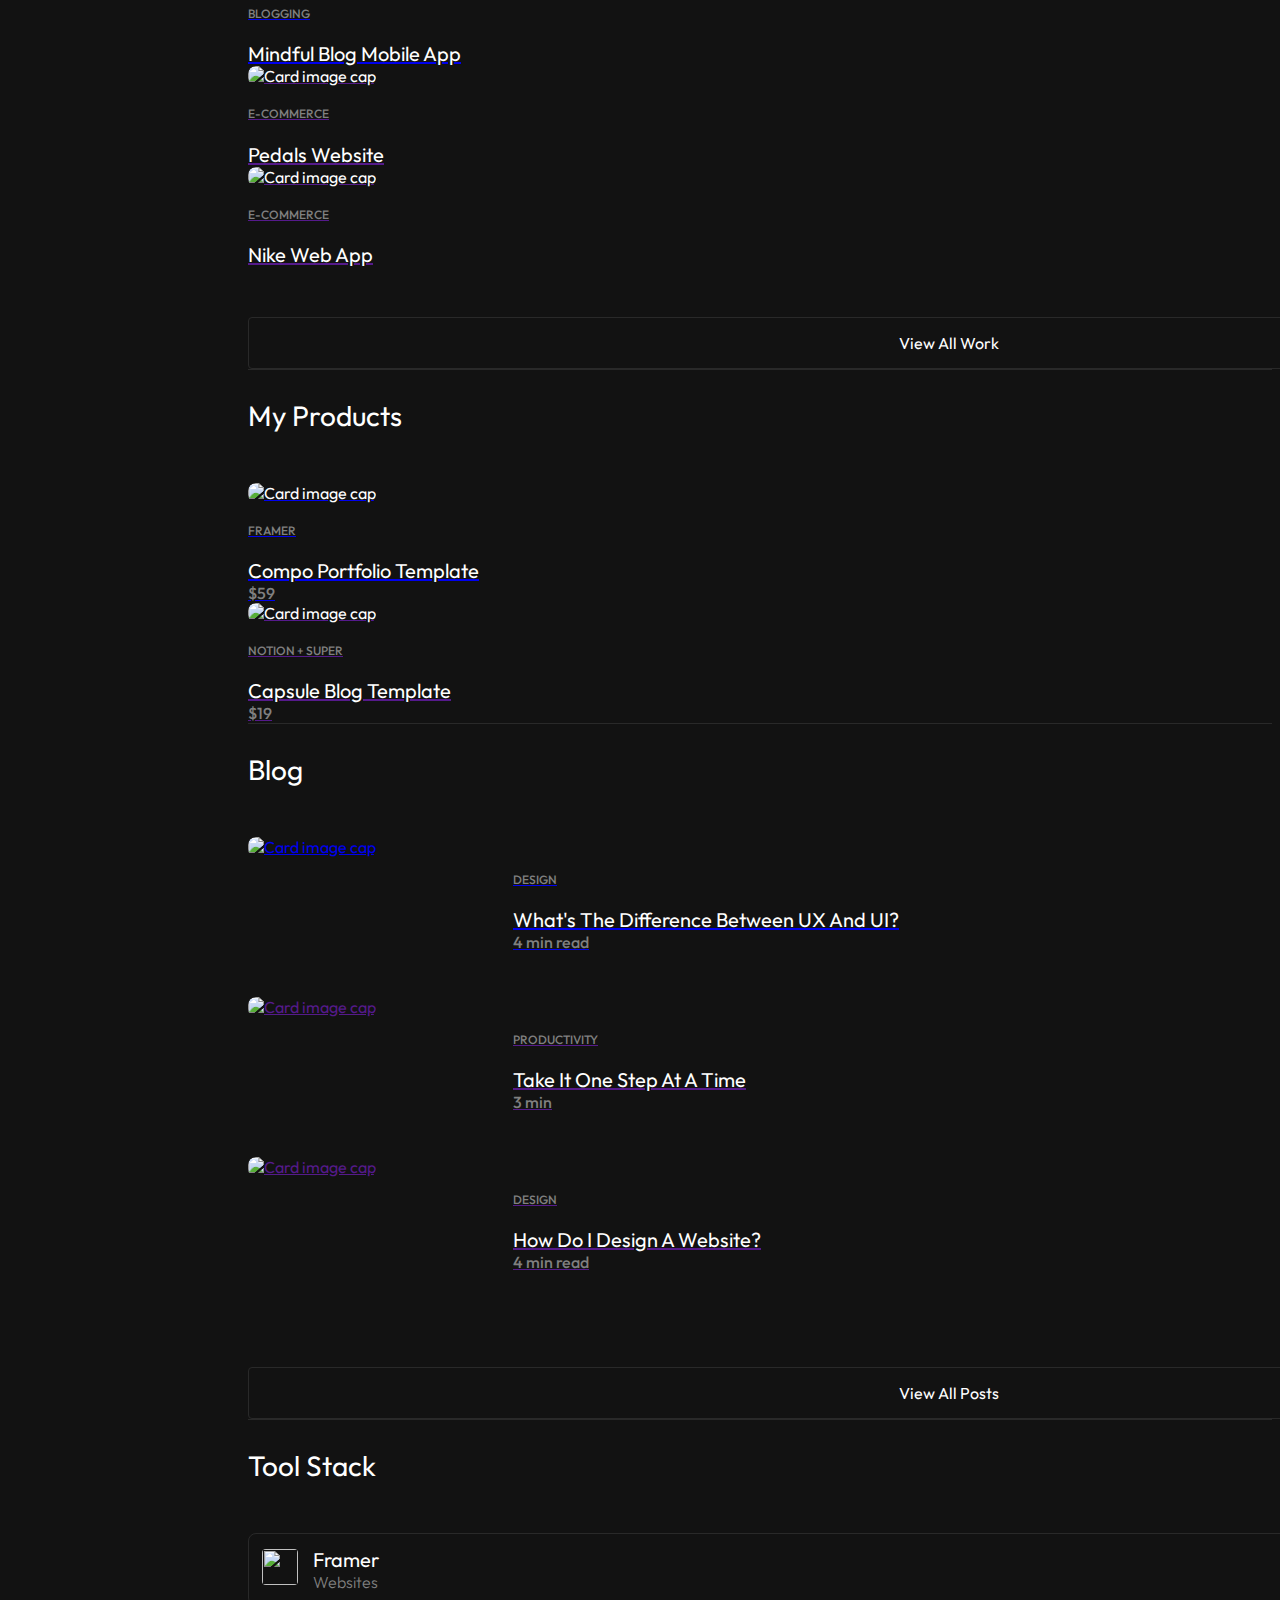
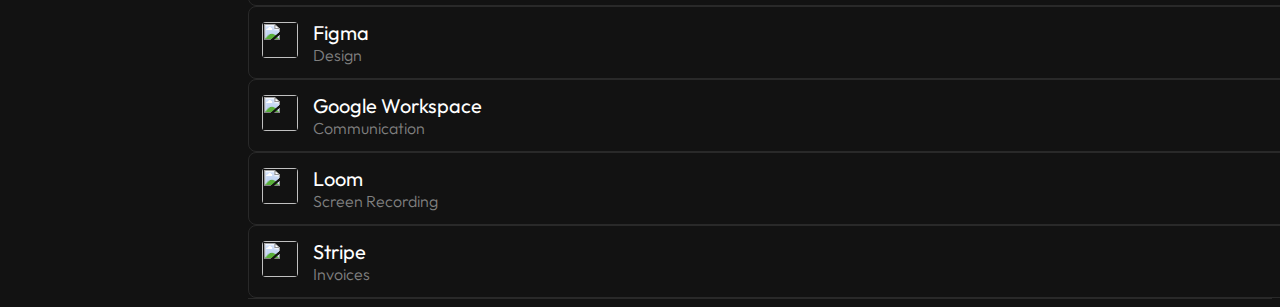
==== commit ef941d9e: "links updated" ====
--- a/index.html
+++ b/index.html
@@ -109,8 +109,8 @@
     <!-- main content start here -->
     <main class="main-content">
         <!-- about section start here -->
-        <div class="about-section-wrap p-md-5 p-4 d-flex justify-content-center">
-            <div class="d-flex flex-column about-section-container">
+        <div class="home-about-section-wrap p-md-5 p-4 d-flex justify-content-center">
+            <div class="d-flex flex-column home-about-section-container">
                 <div class="d-flex justify-content-between">
                     <img src="https://framerusercontent.com/images/oIyuUF3XQRzJcoPj4QE687vFhCo.jpg?scale-down-to=512"
                         alt="" width="100px" height="100px" style="object-fit: cover;border-radius: 4px;">
@@ -121,11 +121,11 @@
                         Open to work
                     </a>
                 </div>
-                <div class="d-flex flex-column gap-3 about-section-content">
-                    <h2 class="about-section-heading">
+                <div class="d-flex flex-column gap-3 home-about-section-content">
+                    <h2 class="home-about-section-heading">
                         Hey, I'm Jackson — I'm a Product Designer & No-Code Expert
                     </h2>
-                    <p class="about-section-description">I am a seasoned product designer with 5 years of experience
+                    <p class="home-about-section-description">I am a seasoned product designer with 5 years of experience
                         specializing in SaaS solutions,
                         crafting user-centric experiences that drive innovation and efficiency.</p>
                 </div>
@@ -171,7 +171,7 @@
                 </div>
                 <div class="row" style="row-gap: 30px;">
                     <div class="col-12 col-lg-6 col-xl-4">
-                        <a href="" class="text-decoration-none">
+                        <a href="single-work.html" class="text-decoration-none">
                             <div class="card" style="width: 100%;">
                                 <div class="card-img-top-wrap">
                                     <img class="card-img-top"
@@ -238,7 +238,7 @@
                 </div>
                 <div class="row" style="row-gap: 30px;">
                     <div class="col-12 col-lg-6 col-xl-4">
-                        <a href="" class="text-decoration-none">
+                        <a href="buy-item.html" class="text-decoration-none">
                             <div class="card" style="width: 100%;">
                                 <div class="card-img-top-wrap">
                                     <img class="card-img-top"
@@ -284,7 +284,7 @@
                 </div>
                 <div class="row" style="row-gap: 30px;">
                     <div class="col-lg-12">
-                        <a href="" class="text-decoration-none">
+                        <a href="single-blog.html" class="text-decoration-none">
                             <div class="card-2">
                                 <div class="card-2-img-wrap">
                                     <img class="card-2-img"
--- a/assets/css/common.css
+++ b/assets/css/common.css
@@ -198,6 +198,15 @@
     font-size: var(--font-size-40);
 }
 
+.about-section-container,
+.contact-section-container,
+.single-blog-section-container
+
+/* .single-work-section-container */
+    {
+    max-width: 700px;
+}
+
 @media screen and (max-width:1200px) {
 
     .work-section-title,
@@ -211,9 +220,22 @@
 
 /* section code end here */
 
-
-
-
+/* back button start */
+.back-button {
+    font-size: var(--font-size-16);
+    font-weight: var(--font-weight-300);
+    color: var(--secomdary-text-color);
+    text-decoration: none;
+    gap: 12px;
+    transition: all .1s ease-in;
+}
+
+.back-button:hover {
+    color: var(--hover-yellow);
+    gap: 15px;
+}
+
+/* back button end */
 
 /* card code start here */
 .card {
--- a/assets/css/index.css
+++ b/assets/css/index.css
@@ -2,11 +2,11 @@
 
 
 
-.about-section-wrap {
+.home-about-section-wrap {
     border-bottom: 1px solid var(--border-color);
 }
 
-.about-section-container {
+.home-about-section-container {
     width: 1400px;
     gap: 40px;
 }
@@ -42,17 +42,17 @@
     color: var(--primary-text-color);
 }
 
-.about-section-content {
+.home-about-section-content {
     max-width: 800px;
 }
 
-.about-section-heading {
+.home-about-section-heading {
     font-size: var(--font-size-40);
     color: var(--primary-text-color);
     font-weight: var(--font-weight-400);
 }
 
-.about-section-description {
+.home-about-section-description {
     color: var(--secomdary-text-color);
     font-weight: var(--font-weight-300);
     font-size: var(--font-size-18);
@@ -79,19 +79,21 @@
     height: 36px;
     border-radius: 4px;
 }
-.tool-title{
+
+.tool-title {
     font-size: var(--font-size-20);
     font-weight: var(--font-weight-400);
     color: var(--primary-text-color);
 }
-.tool-text{
+
+.tool-text {
     font-size: var(--font-size-16);
     font-weight: var(--font-weight-300);
     color: var(--secomdary-text-color);
 }
 
 @media screen and (max-width:1200px) {
-    .about-section-heading {
+    .home-about-section-heading {
         font-size: 32px;
     }
 }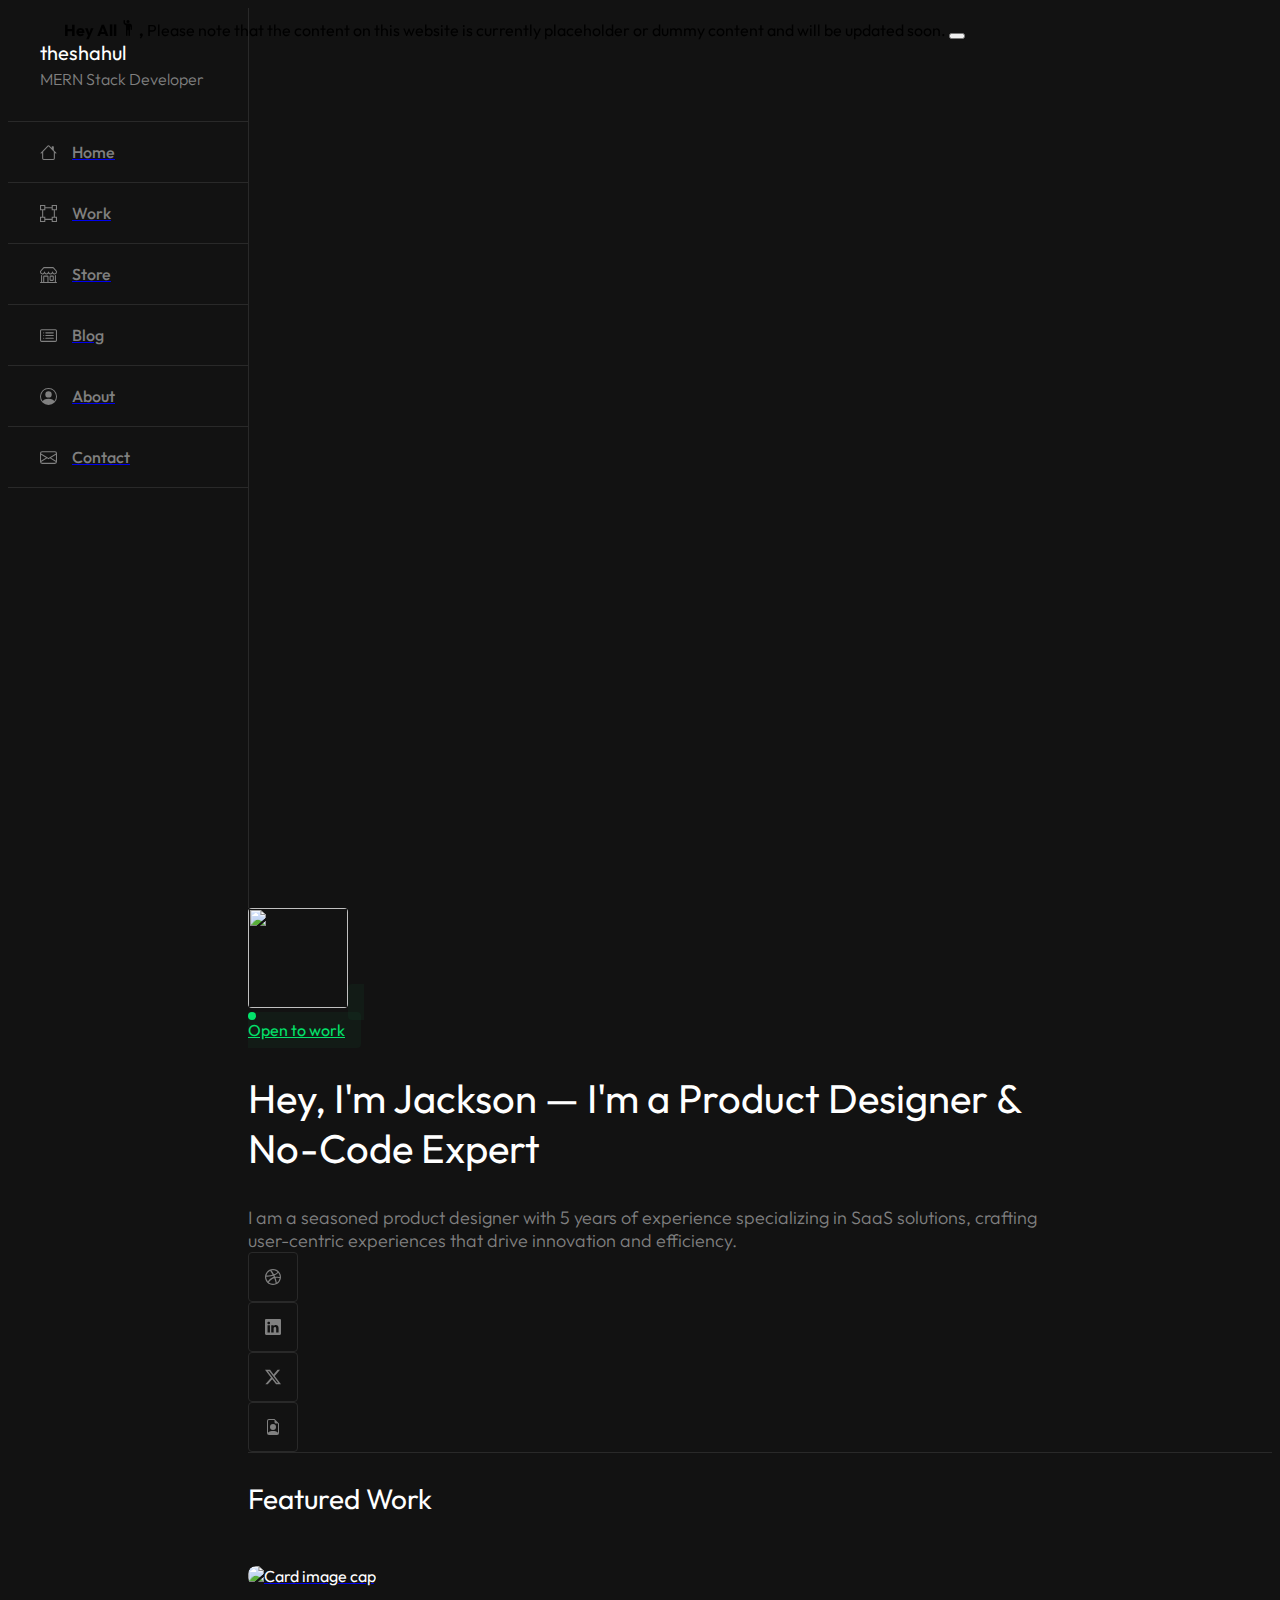
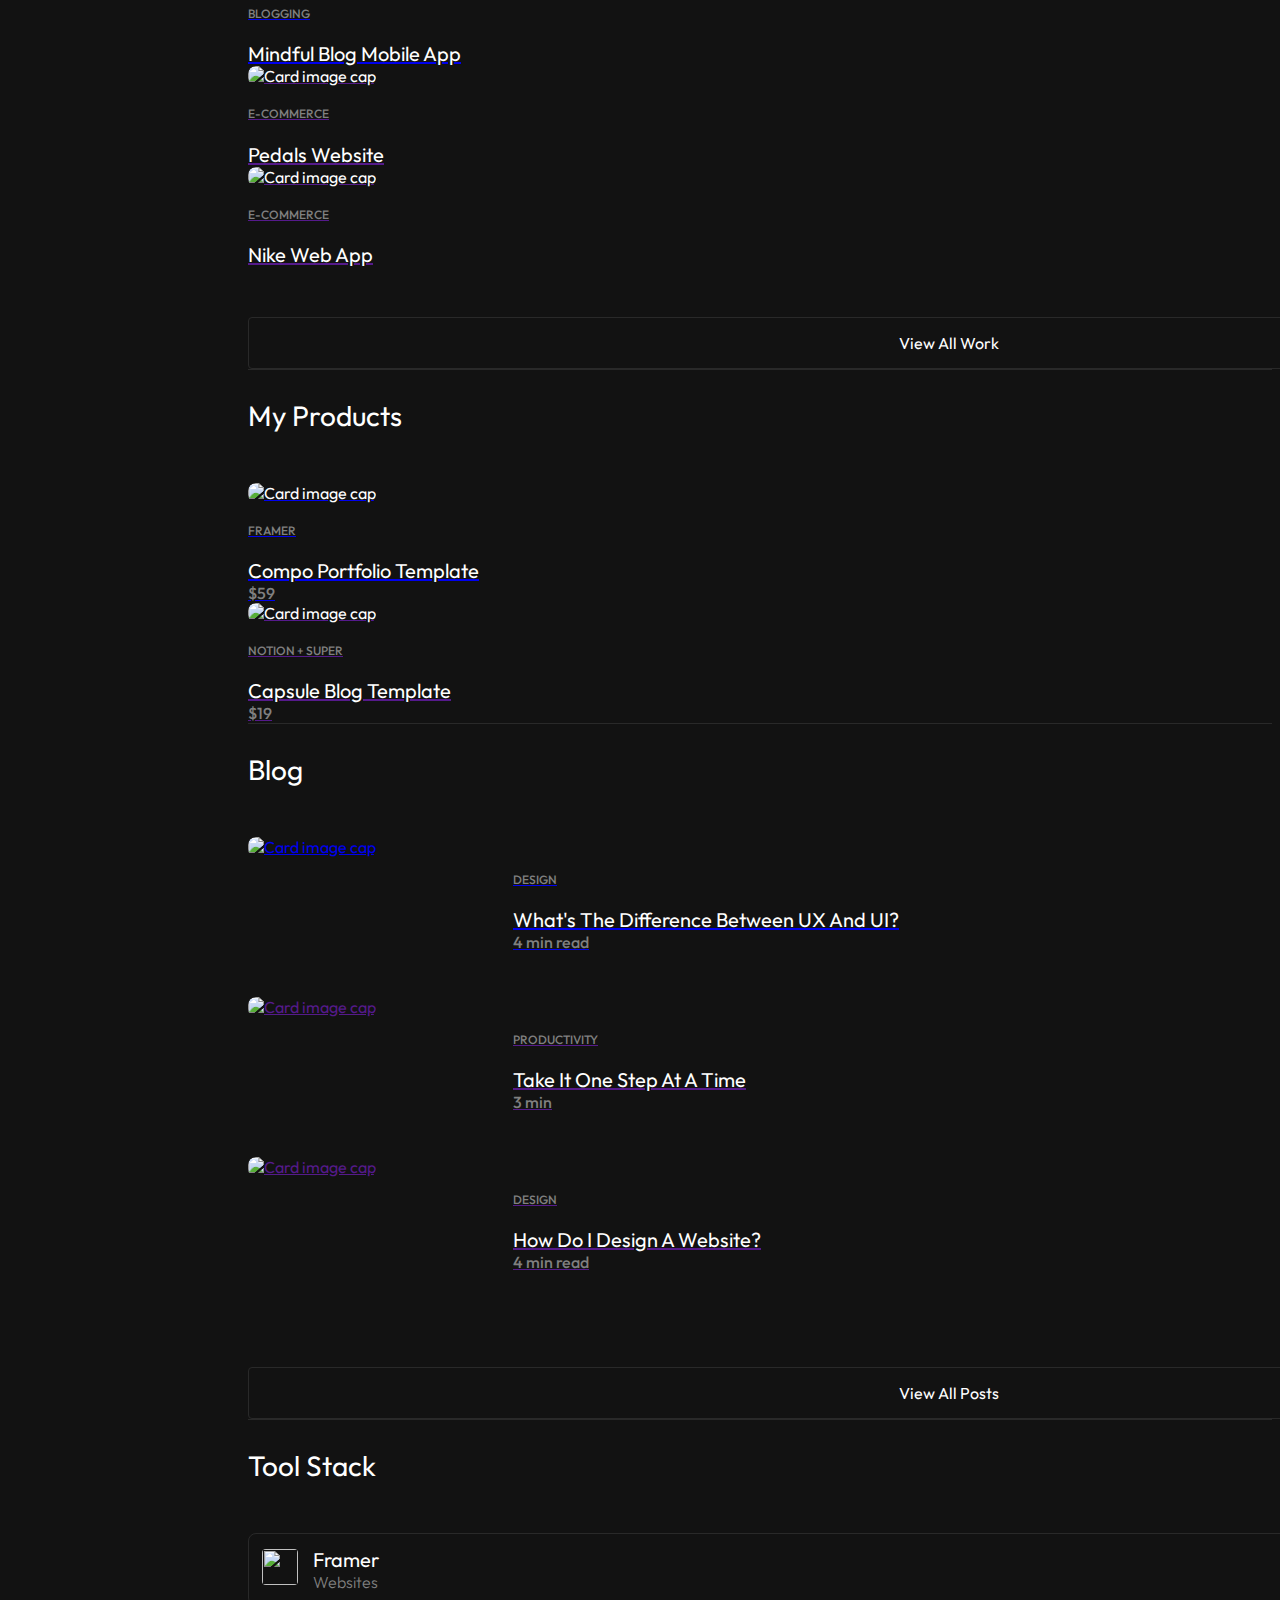
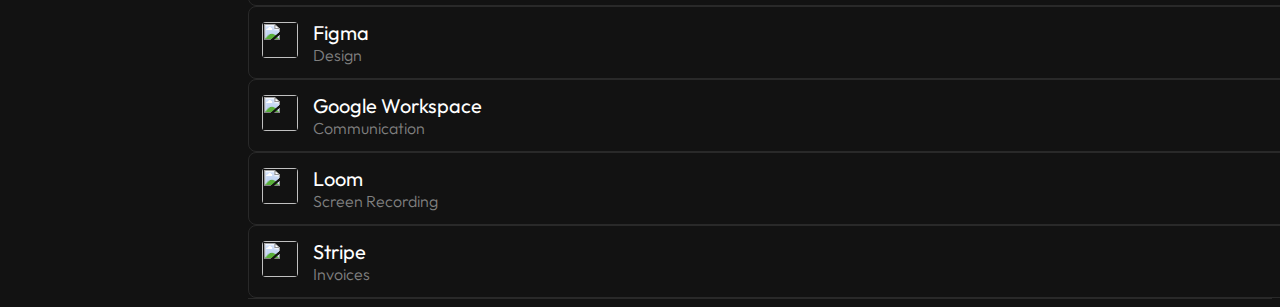
==== commit 8d9df047: "add note for users and email added" ====
--- a/index.html
+++ b/index.html
@@ -23,6 +23,17 @@
 </head>
 
 <body>
+    <div class="alert alert-dismissible bg-warning fade show" role="alert"
+        style="z-index: 9999;position: fixed;width: 90%;top: 20px;left: 50%;transform: translateX(-50%);">
+        <strong>Hey All <svg xmlns="http://www.w3.org/2000/svg" width="16" height="16" fill="currentColor"
+                class="bi bi-person-raised-hand" viewBox="0 0 16 16">
+                <path
+                    d="M6 6.207v9.043a.75.75 0 0 0 1.5 0V10.5a.5.5 0 0 1 1 0v4.75a.75.75 0 0 0 1.5 0v-8.5a.25.25 0 1 1 .5 0v2.5a.75.75 0 0 0 1.5 0V6.5a3 3 0 0 0-3-3H6.236a.998.998 0 0 1-.447-.106l-.33-.165A.83.83 0 0 1 5 2.488V.75a.75.75 0 0 0-1.5 0v2.083c0 .715.404 1.37 1.044 1.689L5.5 5c.32.32.5.754.5 1.207Z" />
+                <path d="M8 3a1.5 1.5 0 1 0 0-3 1.5 1.5 0 0 0 0 3Z" />
+            </svg> ,</strong> Please note that the content on this website is currently placeholder or dummy
+        content and will be updated soon.
+        <button type="button" class="btn-close" data-bs-dismiss="alert" aria-label="Close"></button>
+    </div>
     <!-- navbar start here -->
     <div class="side-navbar d-flex flex-column position-fixed top-0 start-0">
         <div class="side-navbar-name-jobtitle-wrap">
@@ -125,7 +136,8 @@
                     <h2 class="home-about-section-heading">
                         Hey, I'm Jackson — I'm a Product Designer & No-Code Expert
                     </h2>
-                    <p class="home-about-section-description">I am a seasoned product designer with 5 years of experience
+                    <p class="home-about-section-description">I am a seasoned product designer with 5 years of
+                        experience
                         specializing in SaaS solutions,
                         crafting user-centric experiences that drive innovation and efficiency.</p>
                 </div>
@@ -411,13 +423,6 @@
     <!-- main content end here -->
 
 
-
-
-
-
-
-
-
     <!-- navbar script -->
     <script src="assets/javascript/navbar.js"></script>
 
